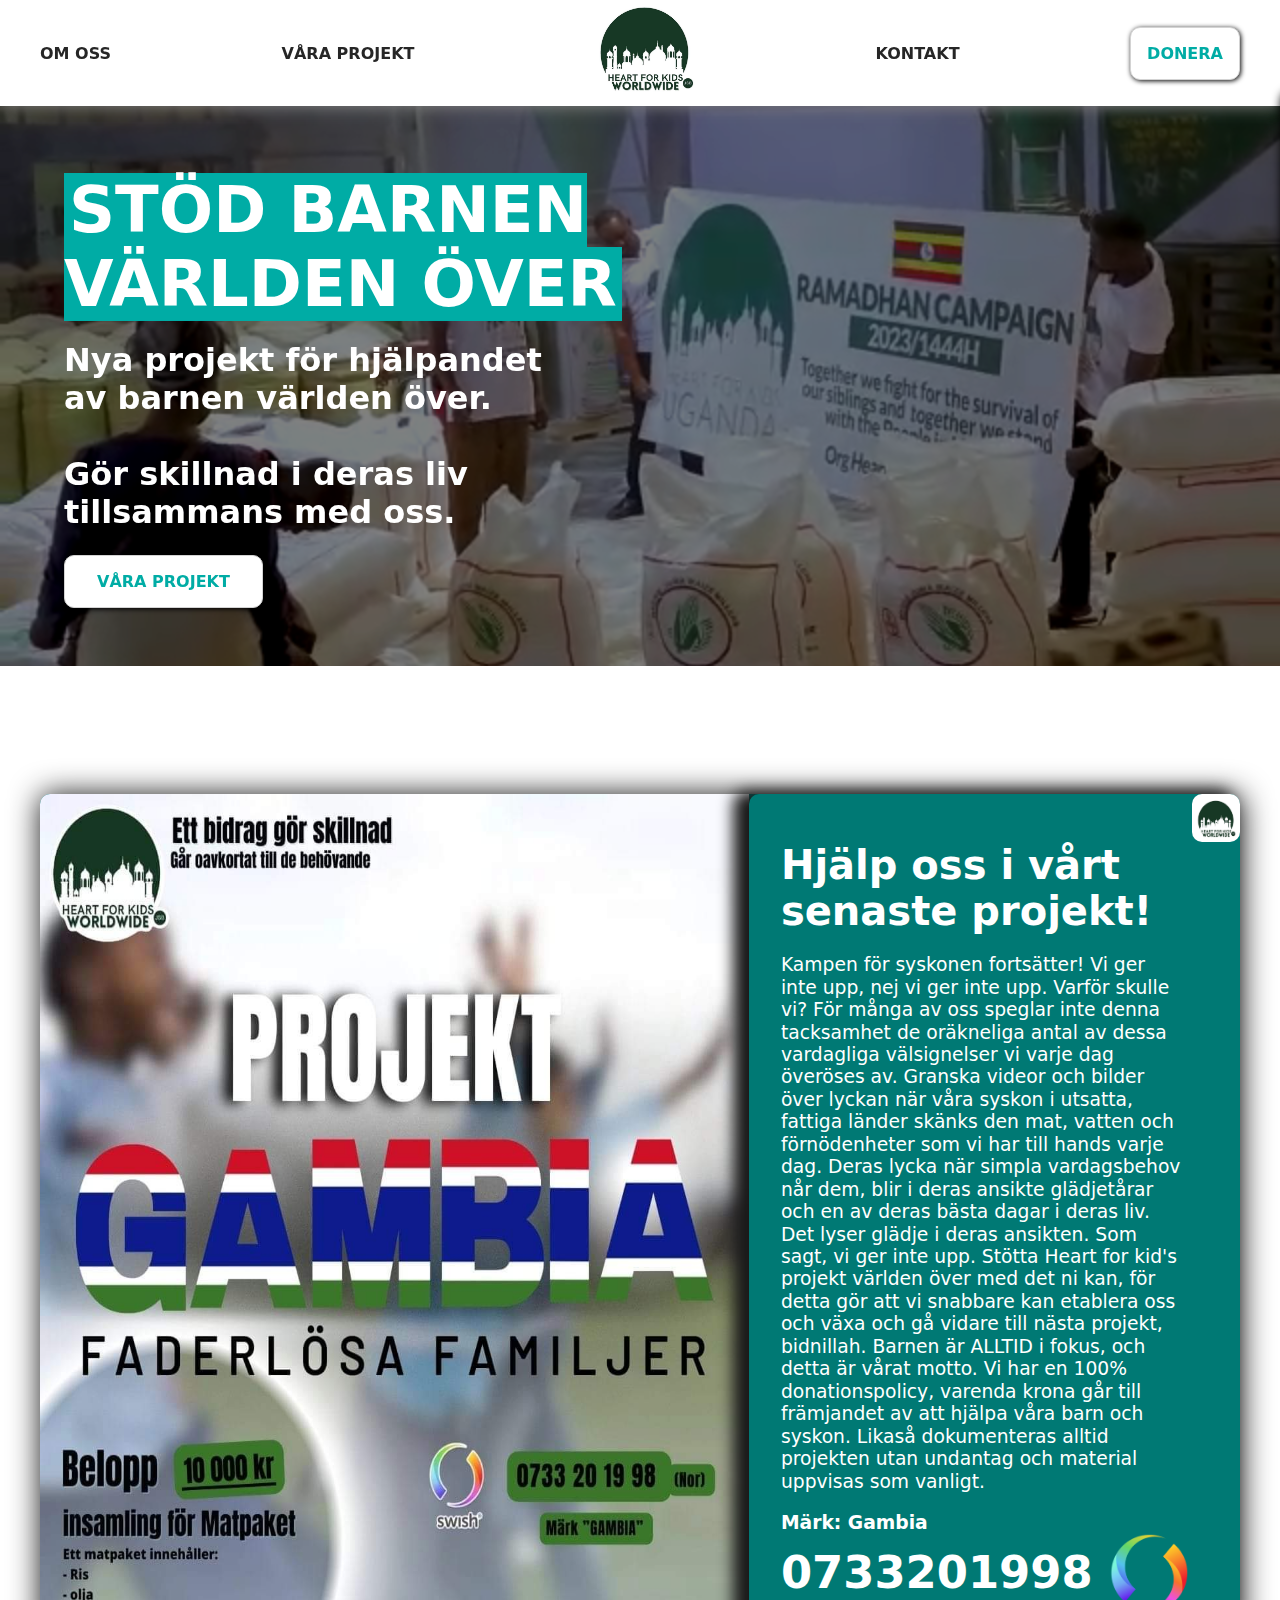
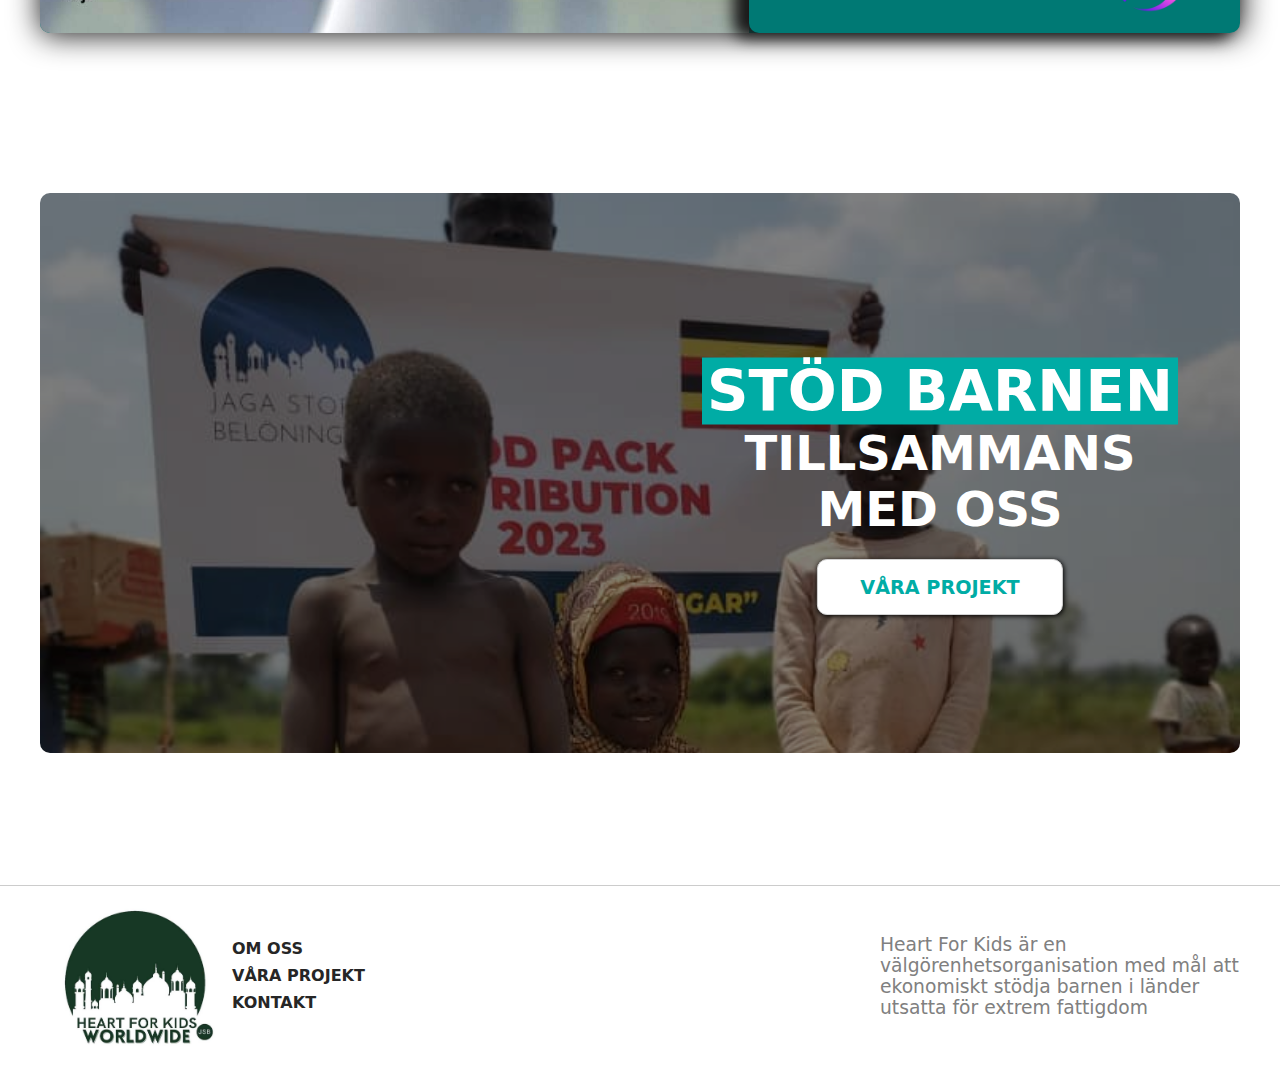
==== index.html @ fdb0d730 "Add files via upload" ====
<!DOCTYPE html>
<html lang="en">
  <head>
    <meta charset="UTF-8" />
    <meta http-equiv="X-UA-Compatible" content="IE=edge" />
    <meta
      name="viewport"
      content="width=device-width, 
    initial-scale=1.0"
    />
    <meta
      property="og:title"
      content="Heart For Kids - Stöd Barnen Världen Över"
    />
    <meta
      name="description"
      content="Heart For Kids är en välgörenhetsorganisation med mål att ekonomiskt stödja barnen i länder utsatta för extrem fattigdom"
    />
    <meta
      property="og:description"
      content="Heart For Kids är en välgörenhetsorganisation med mål att ekonomiskt stödja barnen i länder utsatta för extrem fattigdom"
    />

    <meta
      property="og:image"
      content="https://heartforkids.nu/Bilder/hero--kontakt.jpg"
    />
    <title>Hem - Heart For Kids</title>
    <link rel="stylesheet" href="./style/style--home.css" />
    <link rel="stylesheet" href="./style/objects.css" />
    <link rel="icon" href="./Bilder/LOGO.jpeg" />
  </head>
  <body>
    <!--NAVBAR-->
    <nav class="navbar">
      <div id="mobileMenuBurger" class="mobile__menu__burger">
        <div class="menu__bar"></div>
        <div class="menu__bar"></div>
        <div class="menu__bar"></div>
      </div>
      <ul class="navbar__list container">
        <li><a href="./omoss.html" class="hover--underline">OM OSS</a></li>
        <li>
          <a href="./projekt.html" class="hover--underline">VÅRA PROJEKT</a>
        </li>
        <li>
          <a href="./index.html"
            ><img src="./Bilder/LOGO.jpeg" alt="" class="navbar__list__logo"
          /></a>
        </li>
        <li><a href="./kontakt.html" class="hover--underline">KONTAKT</a></li>
        <li>
          <button class="button button--charity" onclick="openPopUp()">
            DONERA
          </button>
        </li>
      </ul>
      <div class="popup" id="popup">
        <img src="./Bilder/swish small.png" alt="" />
        <h2>Donera till Heart For Kids!</h2>
        <h3>Märk: HFK Donation</h3>
        <h2>0733201998</h2>
        <h4 id="closePopUp" onclick="closePopUp()" id="closePopUp">Stäng</h4>
      </div>
      <div id="mobileMenu" class="mobile__menu">
        <ul>
          <p id="closeMobileMenu">X</p>
          <li><a href="./index.html"> HEM</a></li>
          <li><a href="./omoss.html"> OM OSS</a></li>
          <li><a href="./projekt.html"> VÅRA PROJEKT</a></li>
          <li><a href="./kontakt.html"> KONTAKT</a></li>
          <li><button class="button button--charity">DONERA</button></li>
        </ul>
      </div>
    </nav>
    <!--NAVBAR-->
    <!--HERO-->
    <div class="hero">
      <video
        height="100%"
        class="hero__video"
        loop
        autoplay
        muted
        src="./Videos/HFK-HERO.mp4"
      ></video>
      <div class="hero__holder">
        <h1>
          <span class="highlight">STÖD BARNEN VÄRLDEN ÖVER</span>
        </h1>
        <h2>
          Nya projekt för hjälpandet <br />
          av barnen världen över. <br />
          <br />
          Gör skillnad i deras liv <br />
          tillsammans med oss.
        </h2>
        <button class="button button--charity">
          <a href="./projekt.html">VÅRA PROJEKT</a>
        </button>
      </div>
    </div>
    <!--HERO-->
    <!--MAIN-->
    <div class="main container">
      <div class="project">
        <div class="project__img">
          <img src="./Bilder/project__gambia.jpeg" alt="" />
        </div>
        <div class="project__donation">
          <h2 class="project__title">
            Hjälp oss i vårt <br />
            senaste projekt!
          </h2>
          <img id="project__logo" src="./Bilder/LOGO.jpeg" alt="" />
          <h3 class="project__info">
            Kampen för syskonen fortsätter! Vi ger inte upp, nej vi ger inte
            upp. Varför skulle vi? För många av oss speglar inte denna
            tacksamhet de oräkneliga antal av dessa vardagliga välsignelser vi
            varje dag överöses av. Granska videor och bilder över lyckan när
            våra syskon i utsatta, fattiga länder skänks den mat, vatten och
            förnödenheter som vi har till hands varje dag. Deras lycka när
            simpla vardagsbehov når dem, blir i deras ansikte glädjetårar och en
            av deras bästa dagar i deras liv. Det lyser glädje i deras ansikten.
            Som sagt, vi ger inte upp. Stötta Heart for kid's projekt världen
            över med det ni kan, för detta gör att vi snabbare kan etablera oss
            och växa och gå vidare till nästa projekt, bidnillah. Barnen är
            ALLTID i fokus, och detta är vårat motto. Vi har en 100%
            donationspolicy, varenda krona går till främjandet av att hjälpa
            våra barn och syskon. Likaså dokumenteras alltid projekten utan
            undantag och material uppvisas som vanligt.
          </h3>
          <h3 class="project__mark">Märk: Gambia</h3>
          <h2 class="project__swish">0733201998</h2>
          <img
            src="./Bilder/swish small.png"
            alt=""
            class="img--contained swish__img"
          />
          <!-- <div class="project__duration">
            <p>Avslutas den 25e Maj 23:59</p>
          </div> -->
        </div>
      </div>
      <div class="more">
        <!-- <img class="img--contained more__img" src="./Bilder/more.jpg" alt="" /> -->
        <img class="img--contained more__img" src="./Bilder/boy.jpg" alt="" />
        <h1 class="more__title">
          <span class="highlight">STÖD BARNEN</span> TILLSAMMANS <br />
          MED OSS
        </h1>
        <button
          href="./projekt.html"
          class="button more__button button--charity"
        >
          <a href="./projekt.html">VÅRA PROJEKT</a>
        </button>
      </div>
    </div>
    <!--MAIN-->

    <!--FOOTER-->
    <div class="footer">
      <nav class="container">
        <a href="./index.html"><img src="./Bilder/LOGO.jpeg" alt="" /></a>

        <ul class="list--style--remove">
          <li><a href="./omoss.html" class="hover--underline">OM OSS</a></li>
          <li>
            <a href="./projekt.html" class="hover--underline">VÅRA PROJEKT</a>
          </li>

          <li><a href="./kontakt.html" class="hover--underline">KONTAKT</a></li>
        </ul>
        <h3 footer__organisationInfo>
          Heart For Kids är en välgörenhetsorganisation med mål att ekonomiskt
          stödja barnen i länder utsatta för extrem fattigdom
        </h3>
      </nav>
    </div>

    <!--FOOTER-->
    <script src="./script.js"></script>
  </body>
</html>
---- style/style--home.css ----
/**!!
CURRENT STYLESHEET IS WRITTEN IN BEM-NAMING CONVENTION*/
* {
  margin: 0;
  padding: 0;
  font-family: system-ui, -apple-system, BlinkMacSystemFont, 'Segoe UI', Roboto, Oxygen, Ubuntu, Cantarell, 'Open Sans', 'Helvetica Neue', sans-serif;
}
html,
body {
  overflow-x: hidden;
}
.hover--underline {
  position: relative;
}
.hover--underline::after {
  content: '';
  position: absolute;
  height: 3px;
  bottom: -5px;
  left: 0;
  background-color: #163724;
  transform-origin: bottom right;
  transition: transform 0.25s ease-out;
  width: 100%;
  transform: scaleX(0);
}
.hover--underline:hover::after {
  transform: scaleX(1);
  transform-origin: bottom left;
}
.popup--animation {
  transform: scale(1);
}
.container {
  max-width: 1200px;
  margin-left: auto;
  margin-right: auto;
}
.button {
  padding: 1em 1em;
  font-weight: 600;
  font-size: 1em;
  border-radius: 10px;
  border: none;
}
.img--contained {
  width: 100%;
  height: 100%;
}
.highlight {
  background-color: #00ACA5;
  padding-left: 5px;
  padding-right: 5px;
}
.list--style--remove {
  list-style: none;
}
.list--style--remove a {
  text-decoration: none;
}
.button--charity {
  background-color: white;
  color: #00ACA5;
  border: 1px solid lightgray;
  transition: color 0.3s;
  box-shadow: 1px 1px 5px black;
}
.button--charity:hover {
  color: #fc7317;
  cursor: pointer;
}
.navbar {
  background-color: white;
  width: 100%;
  position: sticky;
  top: 0;
  z-index: 100;
  box-shadow: 0 1px 15px #808080;
}
.navbar .mobile__menu {
  display: none;
}
.navbar .mobile__menu--open {
  display: none;
}
.navbar .navbar__list {
  display: flex;
  justify-content: space-between;
  list-style: none;
  align-items: center;
}
.navbar .navbar__list a {
  text-decoration: none;
  color: #262626;
  font-weight: 600;
  border-radius: 10px;
}
.navbar .navbar__list .navbar__list__logo {
  max-width: 120px;
  margin-top: -0.5em;
}
.popup {
  padding: 1.5em;
  position: absolute;
  right: 0;
  margin-top: -1em;
  background-color: #fc7317;
  text-align: center;
  width: 300px;
  transform: translate(100%, 0);
  transition: transform 1s, background-color 1s, display 0.5s;
  border-radius: 10px 0 0 10px;
  box-shadow: 1px 1px 10px black;
}
.popup img {
  width: 5em;
}
.popup h2,
.popup h3,
.popup h4 {
  color: white;
  margin-top: 5px;
}
.popup #closePopUp {
  position: absolute;
  top: 2px;
  left: 5px;
  cursor: pointer;
}
.popup #closePopUp:hover {
  color: #b3b3b3;
}
.popup--open {
  transform: translate(0, 0);
}
.footer {
  border-top: 1px solid #cccccc;
}
.footer img {
  width: 12em;
}
.footer nav {
  display: flex;
  align-items: center;
}
.footer li {
  margin: 0.5em 0;
}
.footer a {
  color: #262626;
  font-weight: 600;
}
.footer h3 {
  width: 30%;
  color: #808080;
  font-weight: lighter;
  margin-left: auto;
}
@media (max-width: 1020px) {
  .navbar {
    background-color: white;
    width: 100%;
    position: sticky;
    top: 0;
    z-index: 100;
    box-shadow: 0 1px 15px #808080;
  }
  .navbar .navbar__list {
    display: flex;
    justify-content: space-evenly !important;
    list-style: none;
    align-items: center;
  }
  .navbar .navbar__list a {
    text-decoration: none;
    color: #262626;
    font-weight: 600;
    border-radius: 10px;
  }
  .navbar .navbar__list .navbar__list__logo {
    max-width: 120px;
    margin-top: -0.5em;
  }
}
@media (max-width: 700px) {
  .navbar {
    background-color: white;
    width: 100%;
    position: sticky;
    top: 0;
    z-index: 100;
    box-shadow: 0 1px 15px #808080;
  }
  .navbar .mobile__menu__burger {
    display: block;
    position: absolute;
    right: 0;
    height: 50px;
    padding: 1em;
  }
  .navbar .mobile__menu {
    position: absolute;
    display: block;
    text-align: left;
    width: 40%;
    right: 0;
    transform: translateX(100%);
    transition: transform 0.6s;
  }
  .navbar .mobile__menu ul {
    background-color: rgba(0, 0, 0, 0.9);
    list-style: none;
  }
  .navbar .mobile__menu ul li {
    padding: 1em;
  }
  .navbar .mobile__menu ul li a {
    text-decoration: none;
    color: white;
    font-size: 1.5em;
    font-weight: 600;
    transition: color 0.3s;
  }
  .navbar .mobile__menu ul li a:hover {
    color: #fc7317;
  }
  .navbar #closeMobileMenu {
    display: inline-block;
    cursor: pointer;
    color: white;
    font-weight: 600;
    font-size: 1em;
    padding: 0.3em;
    position: absolute;
    right: 0;
    transition: color 0.3s;
    border-radius: 99%;
    border: 0.1px solid white;
  }
  .navbar #closeMobileMenu:hover {
    color: #fc7317;
  }
  .navbar .mobile__menu--open {
    transform: translateX(0%);
  }
  .navbar .menu__bar {
    margin-bottom: 5px;
    height: 3px;
    width: 30px;
    background-color: white;
  }
  .navbar .navbar__list {
    display: none !important;
    justify-content: space-between;
    list-style: none;
    align-items: center;
  }
  .navbar .navbar__list a {
    text-decoration: none;
    color: #262626;
    font-weight: 600;
    border-radius: 10px;
  }
  .navbar .navbar__list .navbar__list__logo {
    max-width: 120px;
    margin-top: -0.5em;
  }
}
h1,
h2,
h3,
h4,
h5,
p {
  color: #262626;
}
.hero {
  height: 35em;
  position: relative;
}
.hero .hero__video {
  width: 100%;
  object-fit: cover;
  filter: brightness(50%);
}
.hero .hero__holder {
  max-width: 45em;
  color: white;
  position: absolute;
  top: 12%;
  left: 5%;
}
.hero .hero__holder h1 {
  color: white;
  font-size: 4em;
  font-weight: 800;
  margin-bottom: 20px;
}
.hero .hero__holder h2 {
  color: white;
  font-size: 2em;
}
.hero .hero__holder .button {
  margin-top: 1.5em;
  color: #00ACA5;
  border: 1px solid lightgray;
  transition: color 0.3s;
  background-color: white;
}
.hero .hero__holder .button a {
  transition: color 0.3s;
  text-decoration: none;
  color: #00ACA5;
  padding: 1em;
}
.hero .hero__holder .button a:hover {
  cursor: pointer;
  color: #fc7317;
}
.main .project {
  background-color: #007974;
  margin-top: 8em;
  margin-bottom: 10em;
  display: flex;
  box-shadow: 1px 1px 30px 1px #1a1a1a;
  border-radius: 10px;
  max-height: 100%;
}
.main .project .project__img {
  width: 80%;
}
.main .project .project__img img {
  width: 100%;
  height: 100%;
  border-radius: 10px 0 0 10px;
  object-fit: fill;
}
.main .project .project__donation {
  width: 50%;
  padding: 1em 1em 1em 2em;
  border-radius: 10px;
  box-shadow: -12px 1px 15px 4px #1a1a1a;
  position: relative;
}
.main .project .project__donation .project__title {
  color: white;
  width: 100%;
  margin: 0.8em 0 0.5em 0;
  font-size: 2.5em;
}
.main .project .project__donation #project__logo {
  position: absolute;
  top: 0;
  right: 0;
  border-radius: 10px;
  width: 3em;
  height: 3em;
}
.main .project .project__donation .project__info {
  color: white;
  margin-right: 2em;
  margin-bottom: 1em;
  font-weight: 400;
  line-height: 1.2;
}
.main .project .project__donation .project__mark {
  color: white;
}
.main .project .project__donation .project__swish {
  font-size: 2.8em;
  float: left;
  margin-top: 0.3em;
  color: white;
}
.main .project .project__donation img {
  width: 5em;
  height: 5em;
  margin-left: 1em;
}
.main .project .project__donation .project__duration {
  background-color: #00ACA5;
  position: absolute;
  bottom: 0;
  right: 0;
  border-radius: 2px 0 10px 0;
  padding: 0.3em 0.5em 0.5em 0.5em;
}
.main .project .project__donation .project__duration p {
  color: white;
}
.main .more {
  border-radius: 15px;
  position: relative;
  margin-bottom: 8em;
}
.main .more span {
  background-color: #00ACA5;
  font-weight: 800;
  font-size: 1.2em;
}
.main .more .more__img {
  filter: brightness(50%);
  width: 100%;
  height: 35em;
  object-fit: cover;
  object-position: 0 -9em;
  border-radius: 10px;
}
.main .more .more__title,
.main .more .more__button {
  text-align: center;
  position: absolute;
}
.main .more .more__button {
  top: 65%;
  right: 25%;
  padding: 0.8em 1.2em;
  transform: translateX(50%);
  font-size: 1.2em;
  color: #00ACA5;
  border: 1px solid lightgray;
  transition: color 0.3s;
  background-color: white;
}
.main .more .more__button a {
  transition: color 0.3s;
  text-decoration: none;
  color: #00ACA5;
  padding: 1em;
}
.main .more .more__button a:hover {
  cursor: pointer;
  color: #fc7317;
}
.main .more .more__title {
  top: 45%;
  width: 50%;
  transform: translateY(-50%);
  right: 0;
  font-size: 3em;
  font-weight: 800;
  color: white;
}
@media (max-width: 1020px) {
  .hero {
    display: grid;
  }
  .hero .hero__holder {
    text-align: center;
    width: 100%;
    left: 50%;
    transform: translateX(-50%);
  }
  .main .project {
    margin-left: auto;
    margin-right: auto;
    width: 85%;
    display: grid;
    max-height: 100%;
  }
  .main .project .project__img {
    width: 100%;
    order: 1;
  }
  .main .project .project__donation {
    order: 2;
    width: 100%;
    padding: 0;
    box-shadow: 0px -12px 15px 4px #1a1a1a;
    text-align: center;
  }
  .main .project .project__donation .project__info {
    width: 90%;
    margin-left: auto;
    margin-right: auto;
  }
  .main .project .project__donation .project__swish {
    float: none;
  }
  .main .project .project__donation .swish__img {
    width: 3em;
    height: 3em;
    padding: 1em;
  }
  .main .project .project__donation .project__duration {
    bottom: auto ;
    top: 0.1em;
    right: 50%;
    transform: translateX(50%);
    border-radius: 0 ;
    padding: 0.2em;
  }
  .main .more .more__button {
    top: 60%;
    right: 50%;
    transform: translateX(50%);
  }
  .main .more .more__title {
    top: 20%;
    width: 50%;
    transform: translateX(50%);
    right: 50%;
  }
}
@media (max-width: 700px) {
  .hero__holder {
    max-width: 45em;
    color: white;
    position: absolute;
    top: 12%;
    left: 5%;
  }
  .hero__holder h1 {
    color: white;
    font-size: 3em !important;
    font-weight: 800;
    margin-bottom: 20px;
  }
  .hero__holder h2 {
    color: white;
    font-size: 1.5em !important;
  }
  .hero__holder .button {
    margin-top: 1.5em;
    color: #00ACA5;
    border: 1px solid lightgray;
    transition: color 0.3s;
    background-color: white;
  }
  .hero__holder .button a {
    transition: color 0.3s;
    text-decoration: none;
    color: #00ACA5;
    padding: 1em;
  }
  .hero__holder .button a:hover {
    cursor: pointer;
    color: #fc7317;
  }
  .main .project .project__donation .project__title {
    font-size: 1.5em !important;
    margin-top: 2em !important;
    text-align: left !important;
    margin-left: auto !important;
    margin-right: auto !important;
    width: 80% !important;
  }
  .main .project .project__donation .project__info {
    font-size: 1em !important;
    text-align: left !important;
    width: 80% !important;
    margin-left: auto !important;
    margin-right: auto !important;
  }
  .main .project .project__donation .project__swish {
    padding-bottom: 0.5em;
    font-size: 2.2em;
    text-align: left;
    width: 80%;
    margin-left: auto;
    margin-right: auto;
  }
  .main .project .project__donation .project__mark {
    text-align: left;
    width: 80%;
    margin-left: auto;
    margin-right: auto;
  }
  .main .project .project__donation .swish__img {
    display: none;
  }
  .main .project .project__donation .project__duration {
    padding: 0em;
  }
  .main .more {
    margin: 0;
  }
  .main .more__title {
    font-size: 2em !important;
    text-align: center !important;
    width: 100% !important;
  }
  .main .more__button {
    top: 45% !important;
    text-align: center !important;
    width: 60%;
  }
}
---- style/objects.css ----
* {
  margin: 0;
  padding: 0;
  font-family: system-ui, -apple-system, BlinkMacSystemFont, 'Segoe UI', Roboto, Oxygen, Ubuntu, Cantarell, 'Open Sans', 'Helvetica Neue', sans-serif;
}
html,
body {
  overflow-x: hidden;
}
.hover--underline {
  position: relative;
}
.hover--underline::after {
  content: '';
  position: absolute;
  height: 3px;
  bottom: -5px;
  left: 0;
  background-color: #163724;
  transform-origin: bottom right;
  transition: transform 0.25s ease-out;
  width: 100%;
  transform: scaleX(0);
}
.hover--underline:hover::after {
  transform: scaleX(1);
  transform-origin: bottom left;
}
.popup--animation {
  transform: scale(1);
}
.container {
  max-width: 1200px;
  margin-left: auto;
  margin-right: auto;
}
.button {
  padding: 1em 1em;
  font-weight: 600;
  font-size: 1em;
  border-radius: 10px;
  border: none;
}
.img--contained {
  width: 100%;
  height: 100%;
}
.highlight {
  background-color: #00ACA5;
  padding-left: 5px;
  padding-right: 5px;
}
.list--style--remove {
  list-style: none;
}
.list--style--remove a {
  text-decoration: none;
}
.button--charity {
  background-color: white;
  color: #00ACA5;
  border: 1px solid lightgray;
  transition: color 0.3s;
  box-shadow: 1px 1px 5px black;
}
.button--charity:hover {
  color: #fc7317;
  cursor: pointer;
}
.navbar {
  background-color: white;
  width: 100%;
  position: sticky;
  top: 0;
  z-index: 100;
  box-shadow: 0 1px 15px #808080;
}
.navbar .mobile__menu {
  display: none;
}
.navbar .mobile__menu--open {
  display: none;
}
.navbar .navbar__list {
  display: flex;
  justify-content: space-between;
  list-style: none;
  align-items: center;
}
.navbar .navbar__list a {
  text-decoration: none;
  color: #262626;
  font-weight: 600;
  border-radius: 10px;
}
.navbar .navbar__list .navbar__list__logo {
  max-width: 120px;
  margin-top: -0.5em;
}
.popup {
  padding: 1.5em;
  position: absolute;
  right: 0;
  margin-top: -1em;
  background-color: #fc7317;
  text-align: center;
  width: 300px;
  transform: translate(100%, 0);
  transition: transform 1s, background-color 1s, display 0.5s;
  border-radius: 10px 0 0 10px;
  box-shadow: 1px 1px 10px black;
}
.popup img {
  width: 5em;
}
.popup h2,
.popup h3,
.popup h4 {
  color: white;
  margin-top: 5px;
}
.popup #closePopUp {
  position: absolute;
  top: 2px;
  left: 5px;
  cursor: pointer;
}
.popup #closePopUp:hover {
  color: #b3b3b3;
}
.popup--open {
  transform: translate(0, 0);
}
.footer {
  border-top: 1px solid #cccccc;
}
.footer img {
  width: 12em;
}
.footer nav {
  display: flex;
  align-items: center;
}
.footer li {
  margin: 0.5em 0;
}
.footer a {
  color: #262626;
  font-weight: 600;
}
.footer h3 {
  width: 30%;
  color: #808080;
  font-weight: lighter;
  margin-left: auto;
}
@media (max-width: 1020px) {
  .navbar {
    background-color: white;
    width: 100%;
    position: sticky;
    top: 0;
    z-index: 100;
    box-shadow: 0 1px 15px #808080;
  }
  .navbar .navbar__list {
    display: flex;
    justify-content: space-evenly !important;
    list-style: none;
    align-items: center;
  }
  .navbar .navbar__list a {
    text-decoration: none;
    color: #262626;
    font-weight: 600;
    border-radius: 10px;
  }
  .navbar .navbar__list .navbar__list__logo {
    max-width: 120px;
    margin-top: -0.5em;
  }
}
@media (max-width: 700px) {
  .navbar {
    background-color: white;
    width: 100%;
    position: sticky;
    top: 0;
    z-index: 100;
    box-shadow: 0 1px 15px #808080;
  }
  .navbar .mobile__menu__burger {
    display: block;
    position: absolute;
    right: 0;
    height: 50px;
    padding: 1em;
  }
  .navbar .mobile__menu {
    position: absolute;
    display: block;
    text-align: left;
    width: 40%;
    right: 0;
    transform: translateX(100%);
    transition: transform 0.6s;
  }
  .navbar .mobile__menu ul {
    background-color: rgba(0, 0, 0, 0.9);
    list-style: none;
  }
  .navbar .mobile__menu ul li {
    padding: 1em;
  }
  .navbar .mobile__menu ul li a {
    text-decoration: none;
    color: white;
    font-size: 1.5em;
    font-weight: 600;
    transition: color 0.3s;
  }
  .navbar .mobile__menu ul li a:hover {
    color: #fc7317;
  }
  .navbar #closeMobileMenu {
    display: inline-block;
    cursor: pointer;
    color: white;
    font-weight: 600;
    font-size: 1em;
    padding: 0.3em;
    position: absolute;
    right: 0;
    transition: color 0.3s;
    border-radius: 99%;
    border: 0.1px solid white;
  }
  .navbar #closeMobileMenu:hover {
    color: #fc7317;
  }
  .navbar .mobile__menu--open {
    transform: translateX(0%);
  }
  .navbar .menu__bar {
    margin-bottom: 5px;
    height: 3px;
    width: 30px;
    background-color: white;
  }
  .navbar .navbar__list {
    display: none !important;
    justify-content: space-between;
    list-style: none;
    align-items: center;
  }
  .navbar .navbar__list a {
    text-decoration: none;
    color: #262626;
    font-weight: 600;
    border-radius: 10px;
  }
  .navbar .navbar__list .navbar__list__logo {
    max-width: 120px;
    margin-top: -0.5em;
  }
  .footer {
    display: block !important;
  }
  .footer img {
    width: 8em !important;
    margin-left: auto !important;
    margin-right: auto !important;
  }
  .footer nav {
    width: 100% !important;
    display: block !important;
    text-align: center !important;
  }
  .footer li {
    margin: 1em !important;
  }
  .footer a {
    font-size: 1.3em !important;
  }
  .footer h3 {
    width: 70% !important;
    line-height: 1.5 !important;
    font-size: 1.2em !important;
    margin-left: auto;
    margin-right: auto;
    padding-bottom: 2em;
  }
}
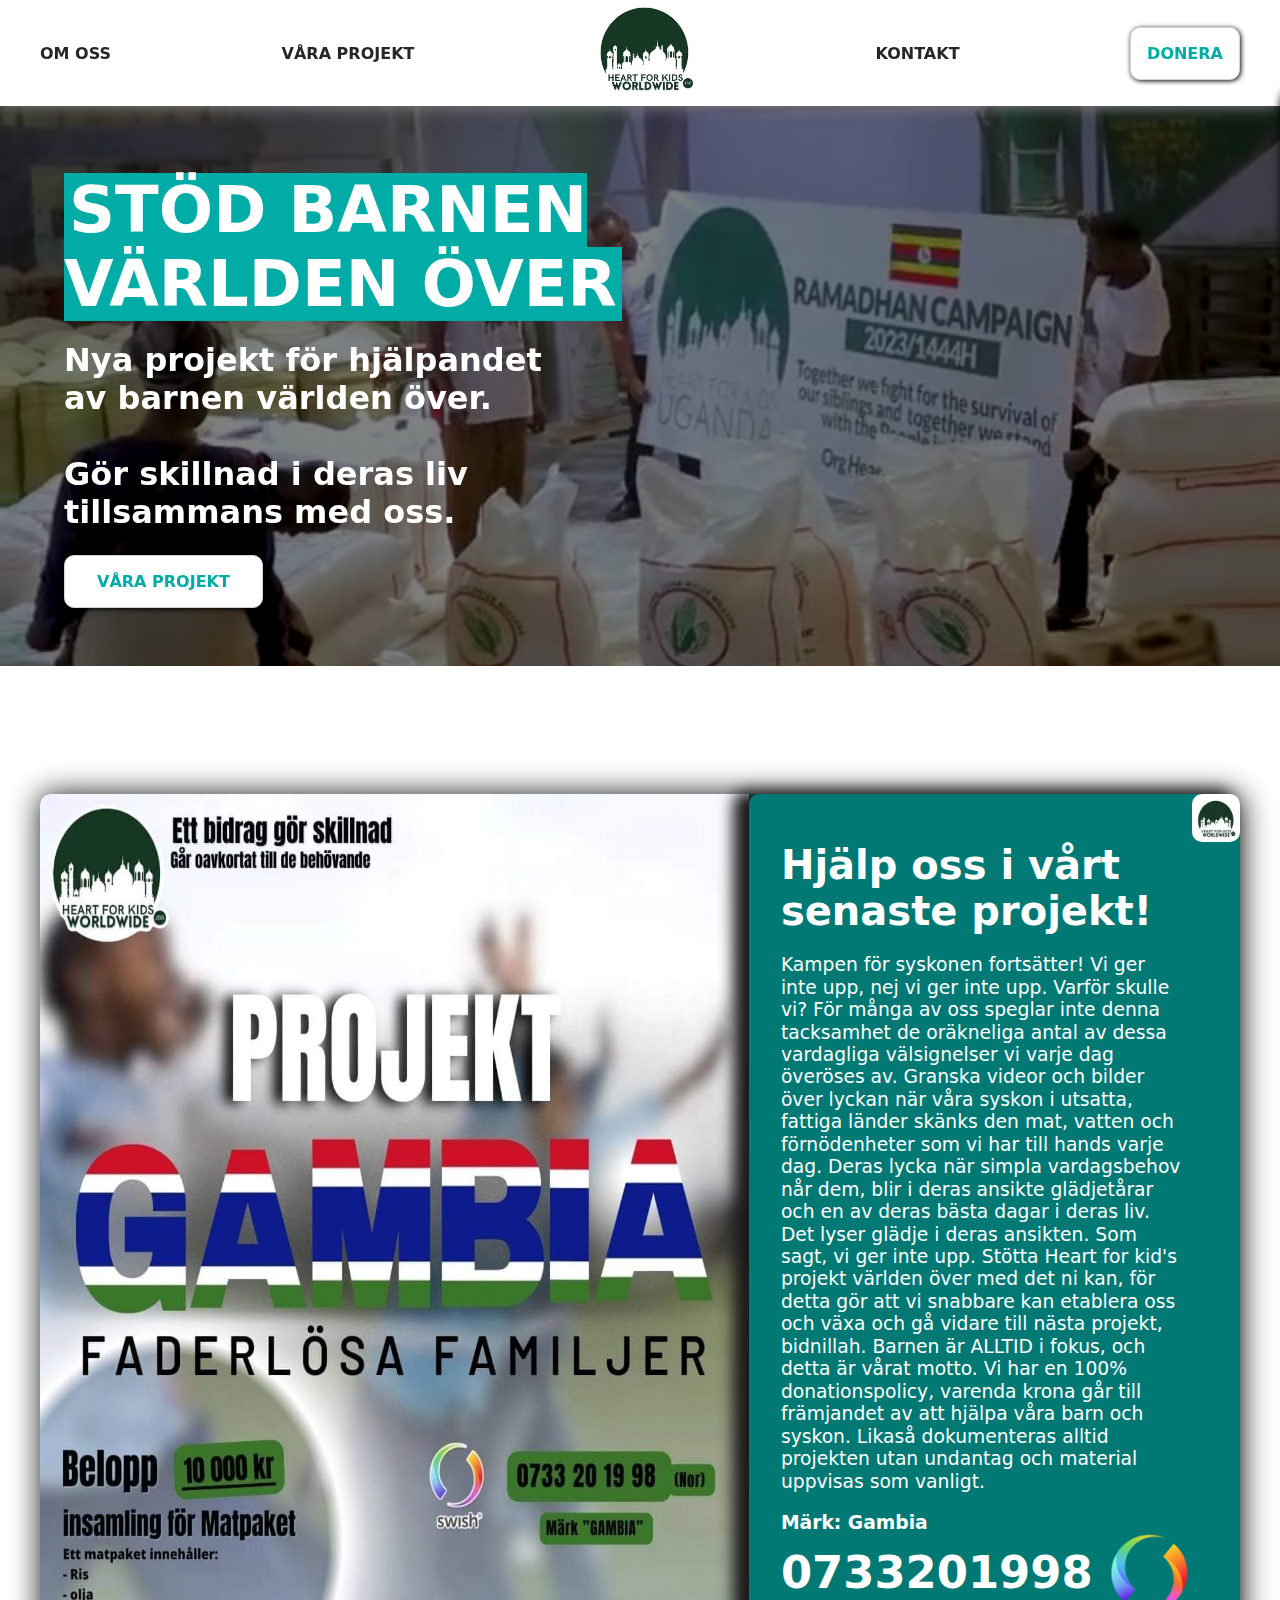
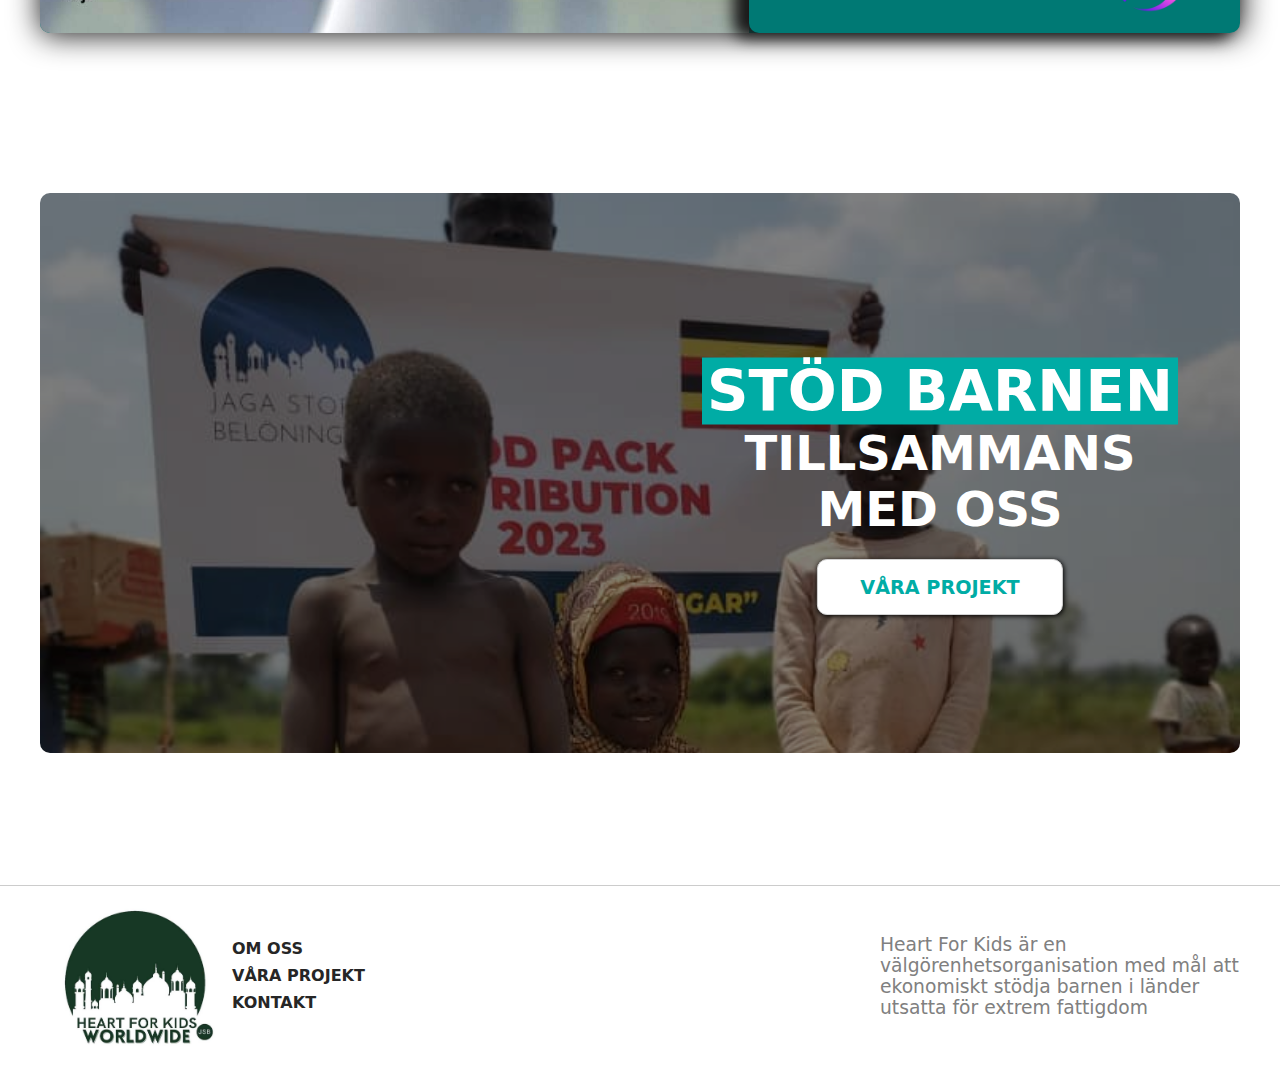
==== commit 31ad441e: "Add files via upload" ====
--- a/index.html
+++ b/index.html
@@ -69,7 +69,11 @@
           <li><a href="./omoss.html"> OM OSS</a></li>
           <li><a href="./projekt.html"> VÅRA PROJEKT</a></li>
           <li><a href="./kontakt.html"> KONTAKT</a></li>
-          <li><button class="button button--charity">DONERA</button></li>
+          <li>
+            <button class="button button--charity">
+              <a href="./donera.html">DONERA</a>
+            </button>
+          </li>
         </ul>
       </div>
     </nav>
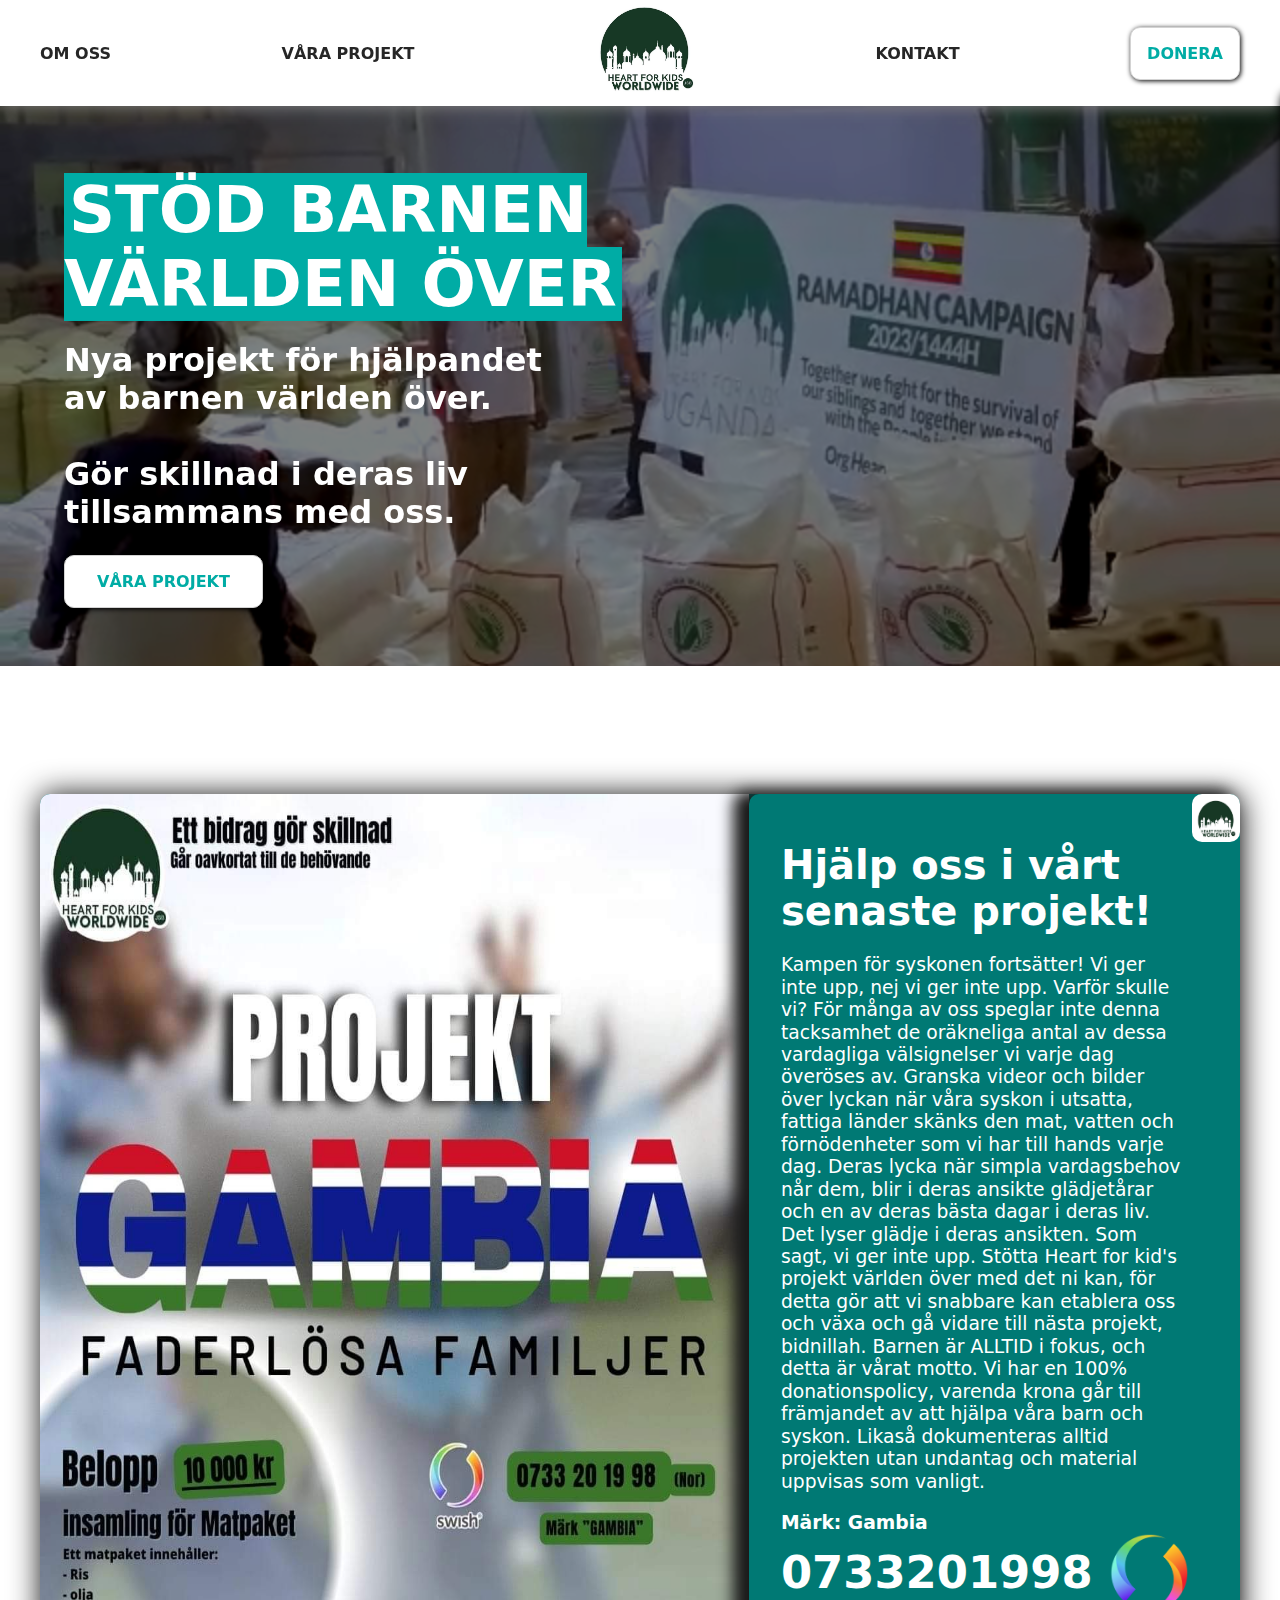
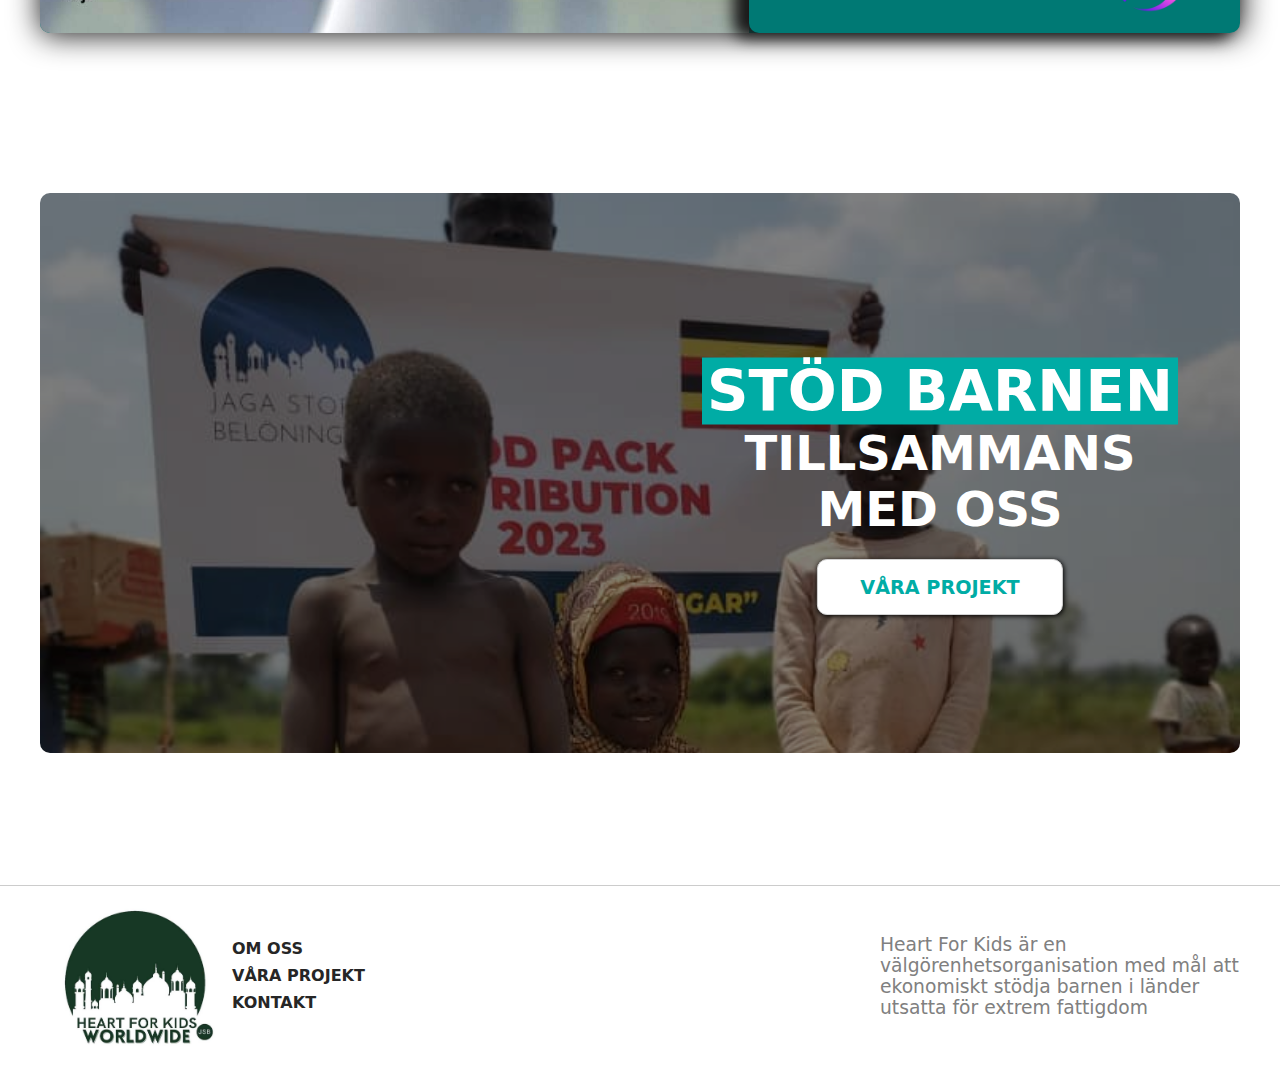
==== commit 190811dd: "Add files via upload" ====
--- a/index.html
+++ b/index.html
@@ -39,16 +39,16 @@
         <div class="menu__bar"></div>
       </div>
       <ul class="navbar__list container">
-        <li><a href="./omoss.html" class="hover--underline">OM OSS</a></li>
+        <li><a href="./om-oss" class="hover--underline">OM OSS</a></li>
         <li>
-          <a href="./projekt.html" class="hover--underline">VÅRA PROJEKT</a>
+          <a href="./projekt" class="hover--underline">VÅRA PROJEKT</a>
         </li>
         <li>
-          <a href="./index.html"
+          <a href="#"
             ><img src="./Bilder/LOGO.jpeg" alt="" class="navbar__list__logo"
           /></a>
         </li>
-        <li><a href="./kontakt.html" class="hover--underline">KONTAKT</a></li>
+        <li><a href="./kontakt" class="hover--underline">KONTAKT</a></li>
         <li>
           <button class="button button--charity" onclick="openPopUp()">
             DONERA
@@ -65,13 +65,13 @@
       <div id="mobileMenu" class="mobile__menu">
         <ul>
           <p id="closeMobileMenu">X</p>
-          <li><a href="./index.html"> HEM</a></li>
-          <li><a href="./omoss.html"> OM OSS</a></li>
-          <li><a href="./projekt.html"> VÅRA PROJEKT</a></li>
-          <li><a href="./kontakt.html"> KONTAKT</a></li>
+          <li><a href="./hem"> HEM</a></li>
+          <li><a href="./om-oss"> OM OSS</a></li>
+          <li><a href="./projekt"> VÅRA PROJEKT</a></li>
+          <li><a href="./kontakt"> KONTAKT</a></li>
           <li>
             <button class="button button--charity">
-              <a href="./donera.html">DONERA</a>
+              <a href="./donera">DONERA</a>
             </button>
           </li>
         </ul>
@@ -100,7 +100,7 @@
           tillsammans med oss.
         </h2>
         <button class="button button--charity">
-          <a href="./projekt.html">VÅRA PROJEKT</a>
+          <a href="./projekt">VÅRA PROJEKT</a>
         </button>
       </div>
     </div>
@@ -148,16 +148,13 @@
       </div>
       <div class="more">
         <!-- <img class="img--contained more__img" src="./Bilder/more.jpg" alt="" /> -->
-        <img class="img--contained more__img" src="./Bilder/boy.jpg" alt="" />
+        <img class="img--contained more__img" src="../Bilder/boy.jpg" alt="" />
         <h1 class="more__title">
           <span class="highlight">STÖD BARNEN</span> TILLSAMMANS <br />
           MED OSS
         </h1>
-        <button
-          href="./projekt.html"
-          class="button more__button button--charity"
-        >
-          <a href="./projekt.html">VÅRA PROJEKT</a>
+        <button href="./projekt" class="button more__button button--charity">
+          <a href="./projekt">VÅRA PROJEKT</a>
         </button>
       </div>
     </div>
@@ -166,15 +163,15 @@
     <!--FOOTER-->
     <div class="footer">
       <nav class="container">
-        <a href="./index.html"><img src="./Bilder/LOGO.jpeg" alt="" /></a>
+        <a href="./hem"><img src="./Bilder/LOGO.jpeg" alt="" /></a>
 
         <ul class="list--style--remove">
-          <li><a href="./omoss.html" class="hover--underline">OM OSS</a></li>
+          <li><a href="./om-oss" class="hover--underline">OM OSS</a></li>
           <li>
-            <a href="./projekt.html" class="hover--underline">VÅRA PROJEKT</a>
+            <a href="./projekt" class="hover--underline">VÅRA PROJEKT</a>
           </li>
 
-          <li><a href="./kontakt.html" class="hover--underline">KONTAKT</a></li>
+          <li><a href="./kontakt" class="hover--underline">KONTAKT</a></li>
         </ul>
         <h3 footer__organisationInfo>
           Heart For Kids är en välgörenhetsorganisation med mål att ekonomiskt
@@ -182,7 +179,6 @@
         </h3>
       </nav>
     </div>
-
     <!--FOOTER-->
     <script src="./script.js"></script>
   </body>
--- a/style/style--home.css
+++ b/style/style--home.css
@@ -216,12 +216,18 @@
   }
   .navbar .mobile__menu ul li a {
     text-decoration: none;
-    color: white;
+    color: #fc7317;
     font-size: 1.5em;
     font-weight: 600;
     transition: color 0.3s;
   }
+  .navbar .mobile__menu ul li .button a {
+    color: #00ACA5;
+  }
   .navbar .mobile__menu ul li a:hover {
+    color: white;
+  }
+  .navbar .mobile__menu ul li .button a:hover {
     color: #fc7317;
   }
   .navbar #closeMobileMenu {
@@ -265,6 +271,33 @@
     max-width: 120px;
     margin-top: -0.5em;
   }
+  .footer {
+    display: block !important;
+  }
+  .footer img {
+    width: 8em !important;
+    margin-left: auto !important;
+    margin-right: auto !important;
+  }
+  .footer nav {
+    width: 100% !important;
+    display: block !important;
+    text-align: center !important;
+  }
+  .footer li {
+    margin: 1em !important;
+  }
+  .footer a {
+    font-size: 1.3em !important;
+  }
+  .footer h3 {
+    width: 70% !important;
+    line-height: 1.5 !important;
+    font-size: 1.2em !important;
+    margin-left: auto;
+    margin-right: auto;
+    padding-bottom: 2em;
+  }
 }
 h1,
 h2,
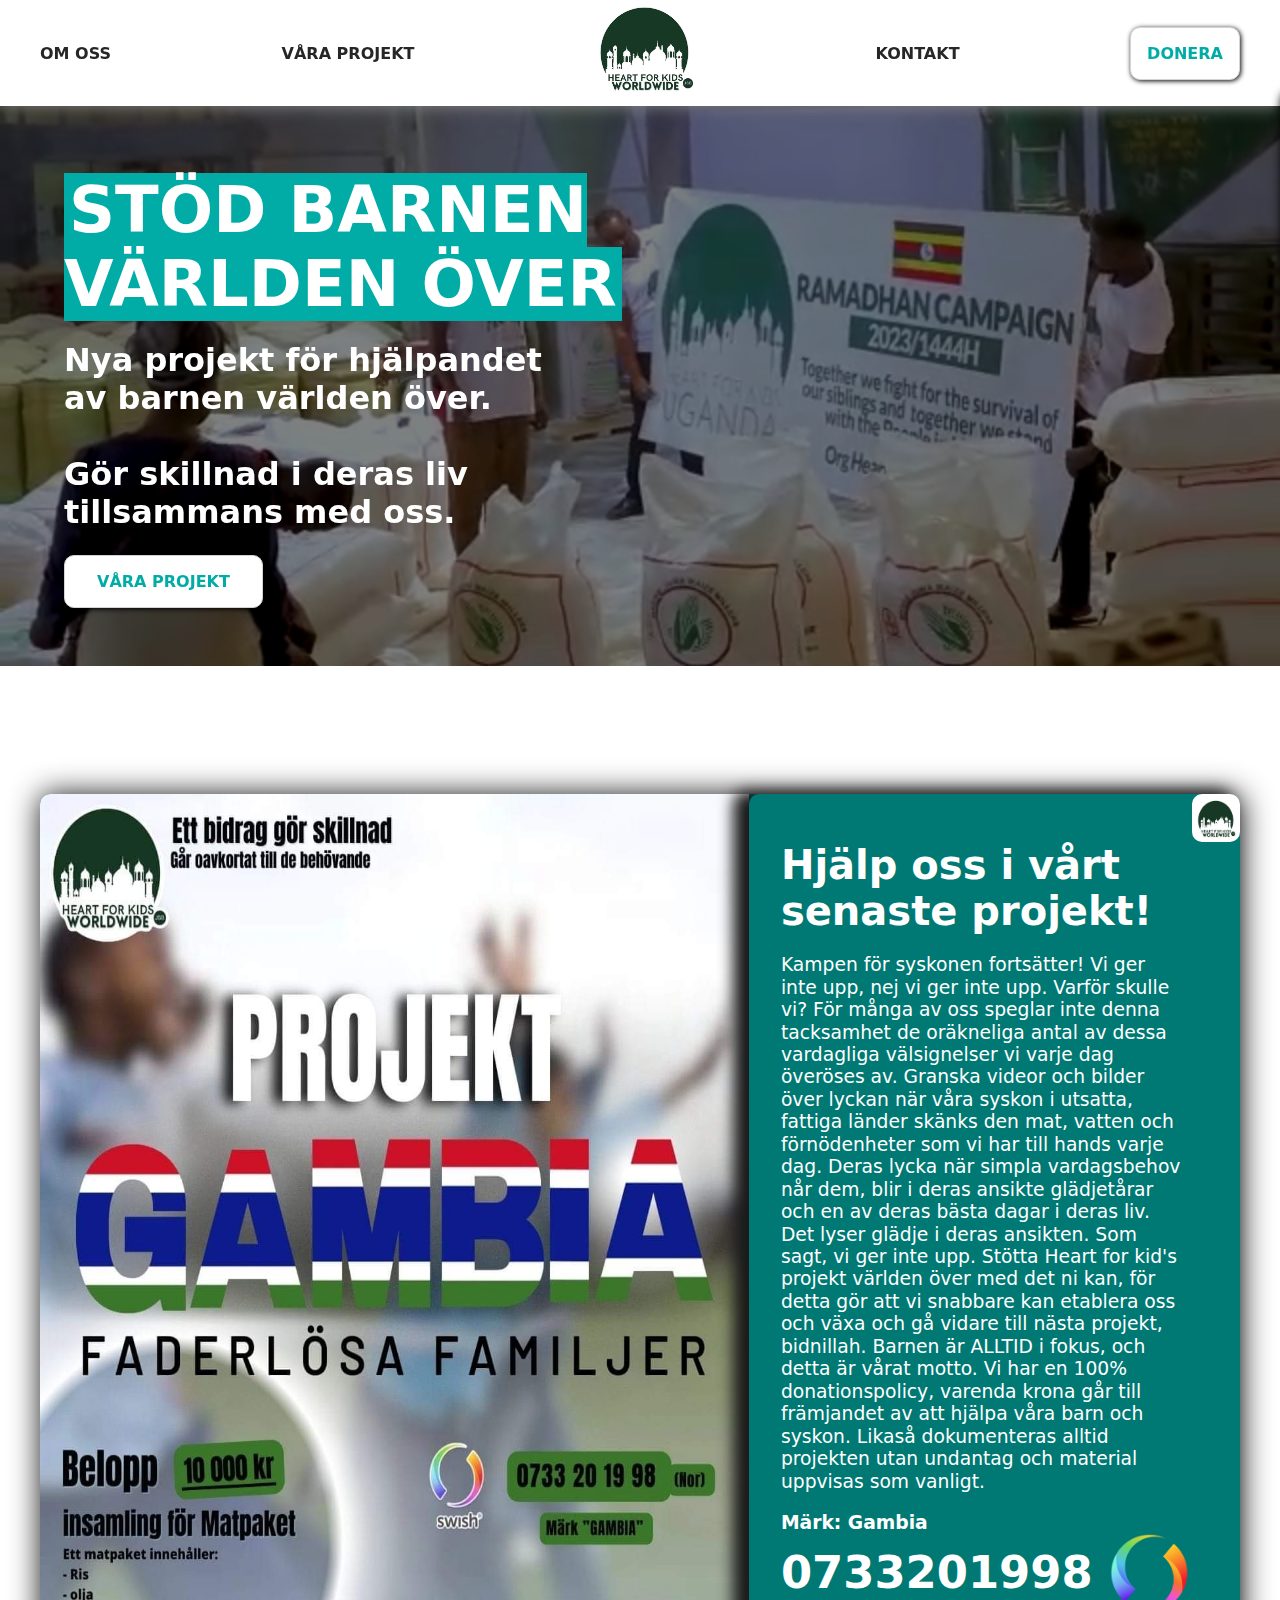
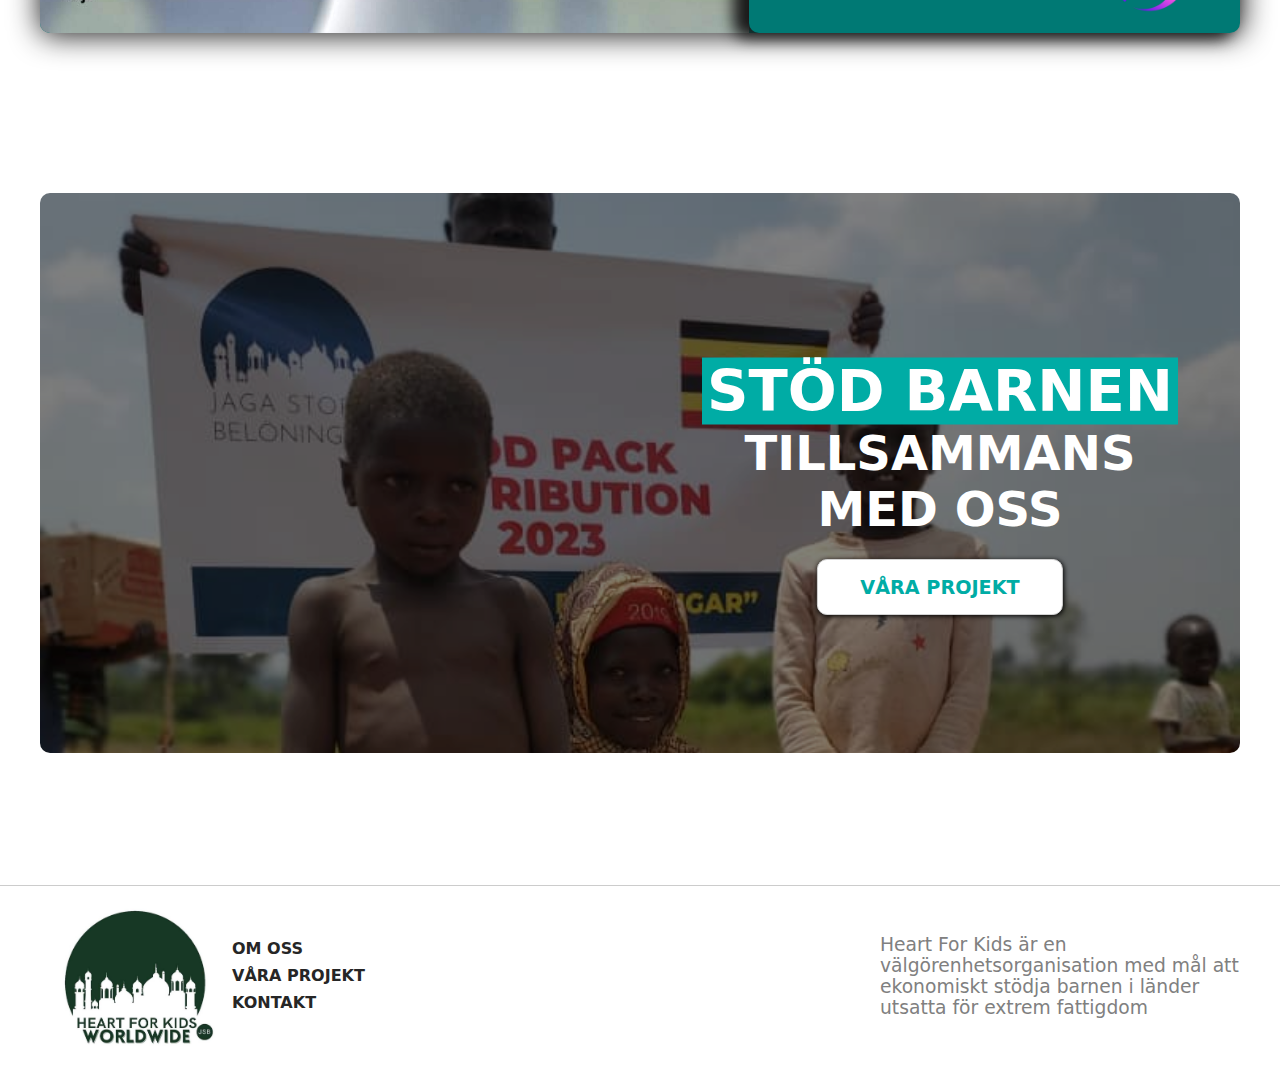
==== commit bef96c6b: "Add files via upload" ====
--- a/index.html
+++ b/index.html
@@ -44,7 +44,7 @@
           <a href="./projekt" class="hover--underline">VÅRA PROJEKT</a>
         </li>
         <li>
-          <a href="#"
+          <a href="/"
             ><img src="./Bilder/LOGO.jpeg" alt="" class="navbar__list__logo"
           /></a>
         </li>
@@ -163,15 +163,15 @@
     <!--FOOTER-->
     <div class="footer">
       <nav class="container">
-        <a href="./hem"><img src="./Bilder/LOGO.jpeg" alt="" /></a>
+        <a href="/"><img src="../Bilder/LOGO.jpeg" alt="" /></a>
 
         <ul class="list--style--remove">
-          <li><a href="./om-oss" class="hover--underline">OM OSS</a></li>
+          <li><a href="../om-oss" class="hover--underline">OM OSS</a></li>
           <li>
-            <a href="./projekt" class="hover--underline">VÅRA PROJEKT</a>
+            <a href="../projekt" class="hover--underline">VÅRA PROJEKT</a>
           </li>
 
-          <li><a href="./kontakt" class="hover--underline">KONTAKT</a></li>
+          <li><a href="../kontakt" class="hover--underline">KONTAKT</a></li>
         </ul>
         <h3 footer__organisationInfo>
           Heart For Kids är en välgörenhetsorganisation med mål att ekonomiskt
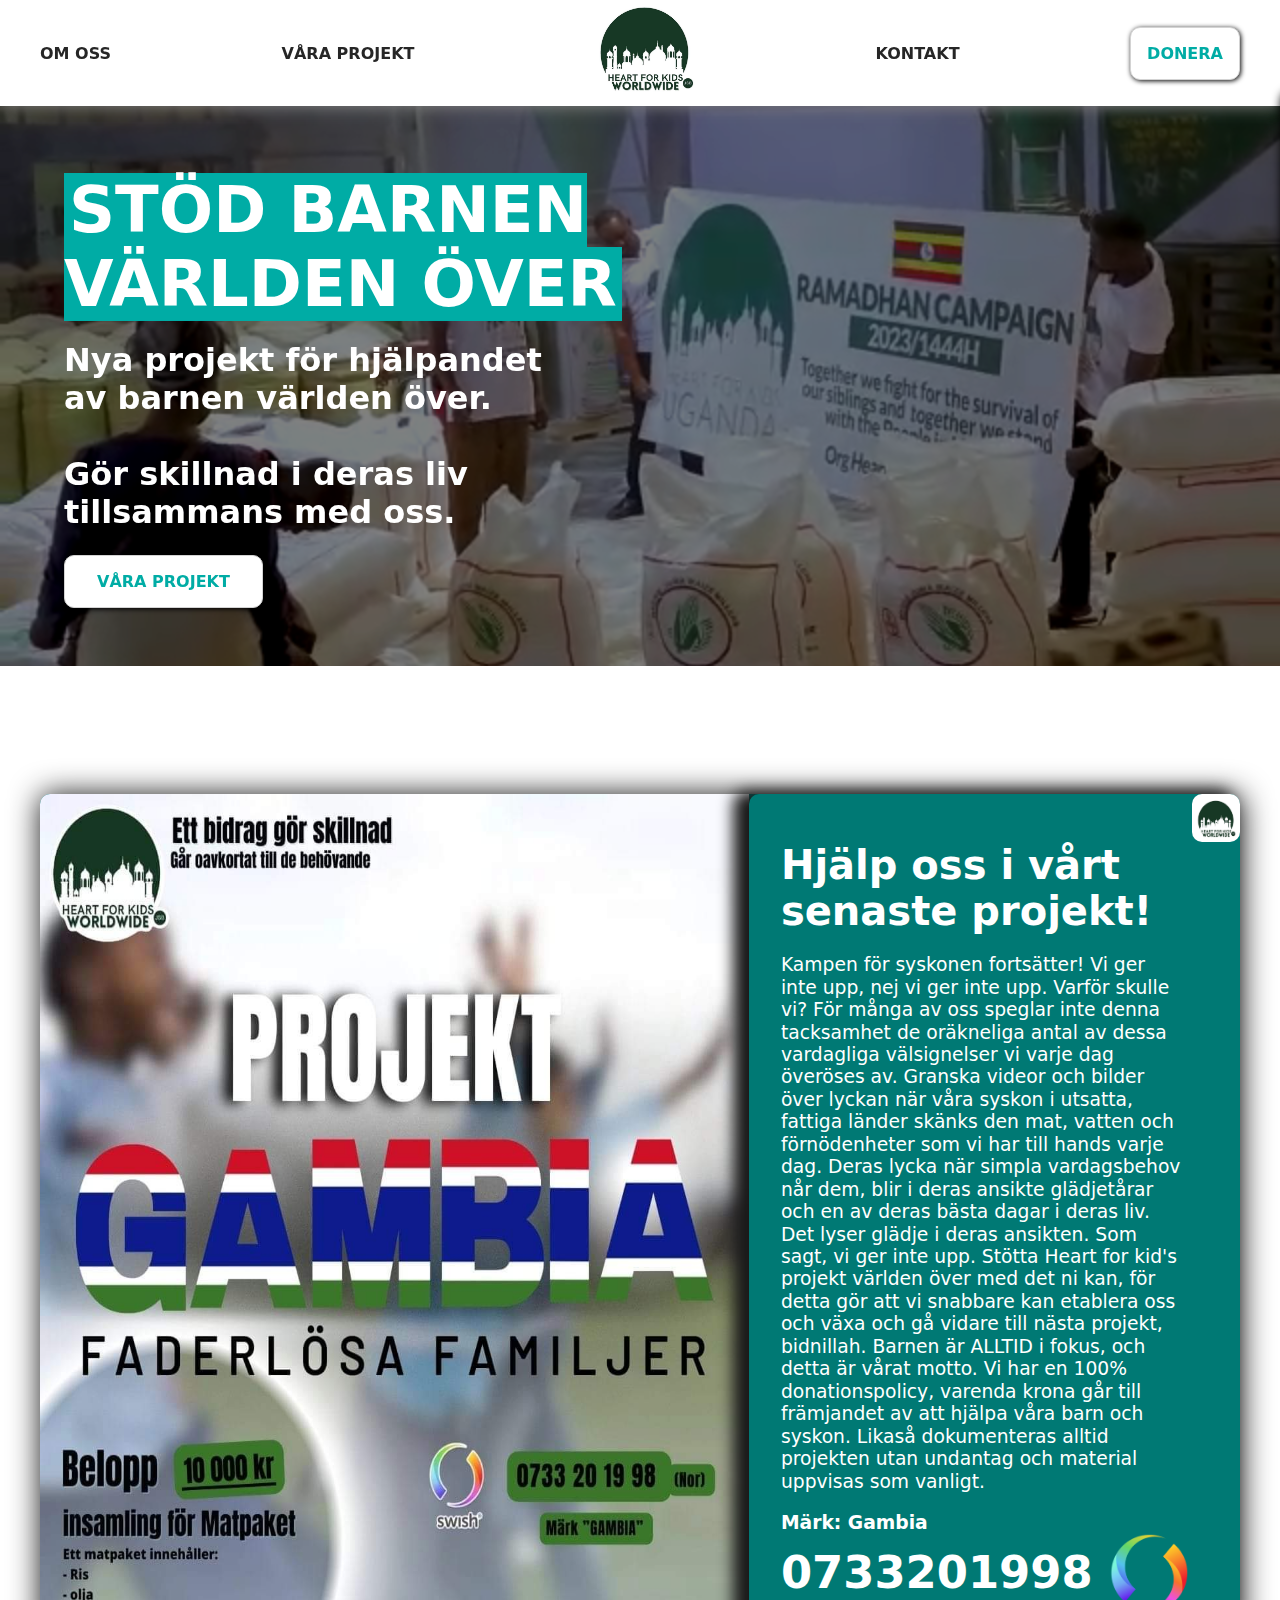
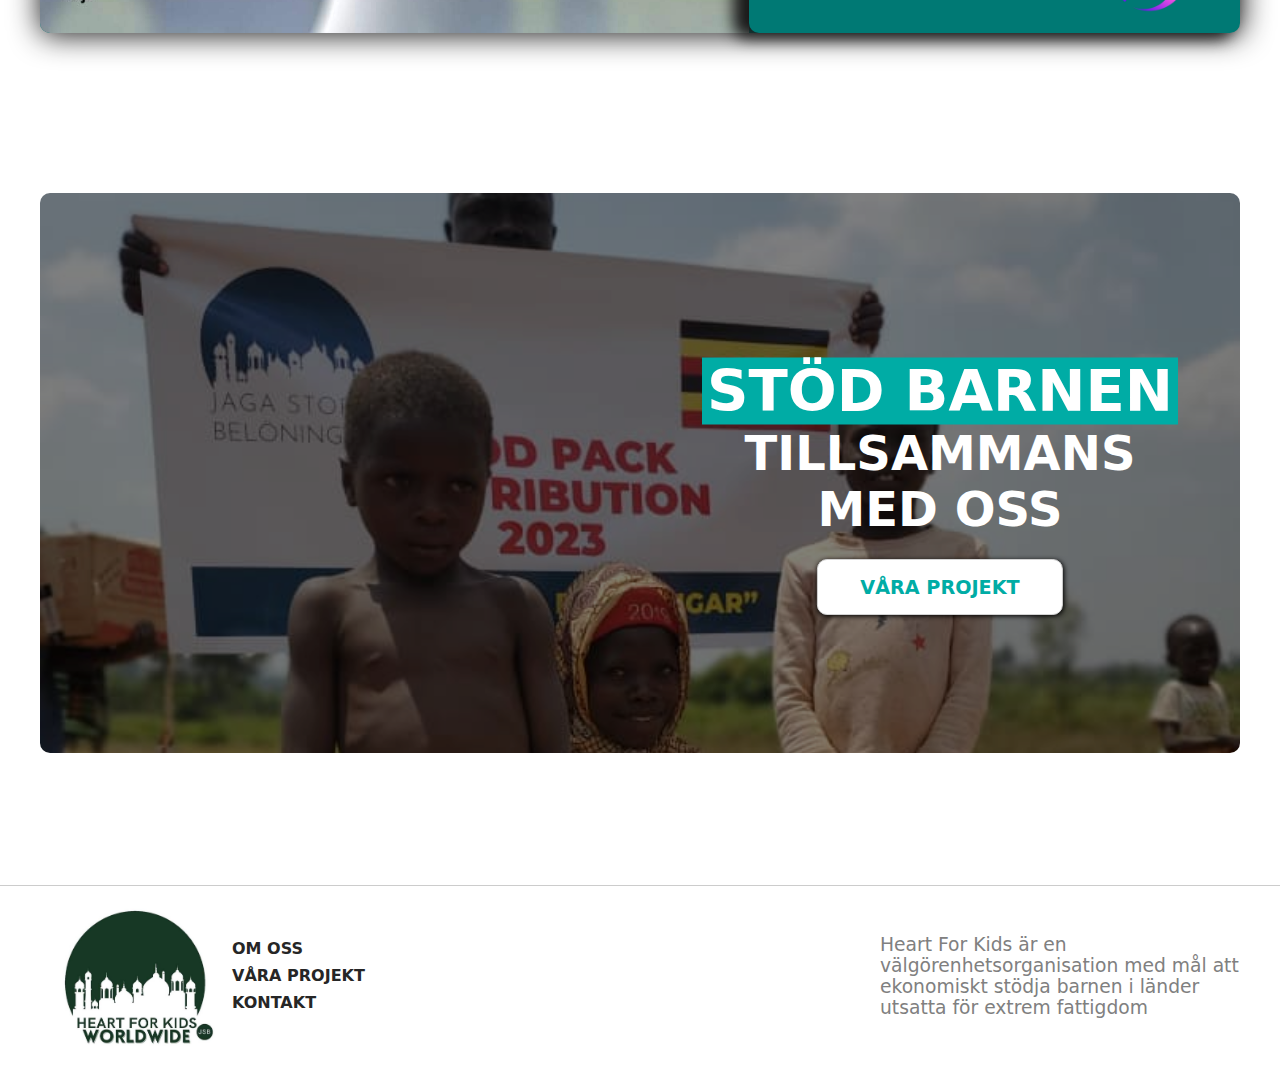
==== commit 061c24b0: "Add files via upload" ====
--- a/index.html
+++ b/index.html
@@ -39,16 +39,16 @@
         <div class="menu__bar"></div>
       </div>
       <ul class="navbar__list container">
-        <li><a href="./om-oss" class="hover--underline">OM OSS</a></li>
+        <li><a href="../om-oss" class="hover--underline">OM OSS</a></li>
         <li>
-          <a href="./projekt" class="hover--underline">VÅRA PROJEKT</a>
+          <a href="../projekt" class="hover--underline">VÅRA PROJEKT</a>
         </li>
         <li>
           <a href="/"
-            ><img src="./Bilder/LOGO.jpeg" alt="" class="navbar__list__logo"
+            ><img src="../Bilder/LOGO.jpeg" alt="" class="navbar__list__logo"
           /></a>
         </li>
-        <li><a href="./kontakt" class="hover--underline">KONTAKT</a></li>
+        <li><a href="../kontakt" class="hover--underline">KONTAKT</a></li>
         <li>
           <button class="button button--charity" onclick="openPopUp()">
             DONERA
@@ -56,7 +56,7 @@
         </li>
       </ul>
       <div class="popup" id="popup">
-        <img src="./Bilder/swish small.png" alt="" />
+        <img src="../Bilder/swish small.png" alt="" />
         <h2>Donera till Heart For Kids!</h2>
         <h3>Märk: HFK Donation</h3>
         <h2>0733201998</h2>
@@ -65,13 +65,13 @@
       <div id="mobileMenu" class="mobile__menu">
         <ul>
           <p id="closeMobileMenu">X</p>
-          <li><a href="./hem"> HEM</a></li>
-          <li><a href="./om-oss"> OM OSS</a></li>
-          <li><a href="./projekt"> VÅRA PROJEKT</a></li>
-          <li><a href="./kontakt"> KONTAKT</a></li>
+          <li><a href="/"> HEM</a></li>
+          <li><a href="../om-oss"> OM OSS</a></li>
+          <li><a href="../projekt"> VÅRA PROJEKT</a></li>
+          <li><a href="../kontakt"> KONTAKT</a></li>
           <li>
             <button class="button button--charity">
-              <a href="./donera">DONERA</a>
+              <a href="../donera">DONERA</a>
             </button>
           </li>
         </ul>
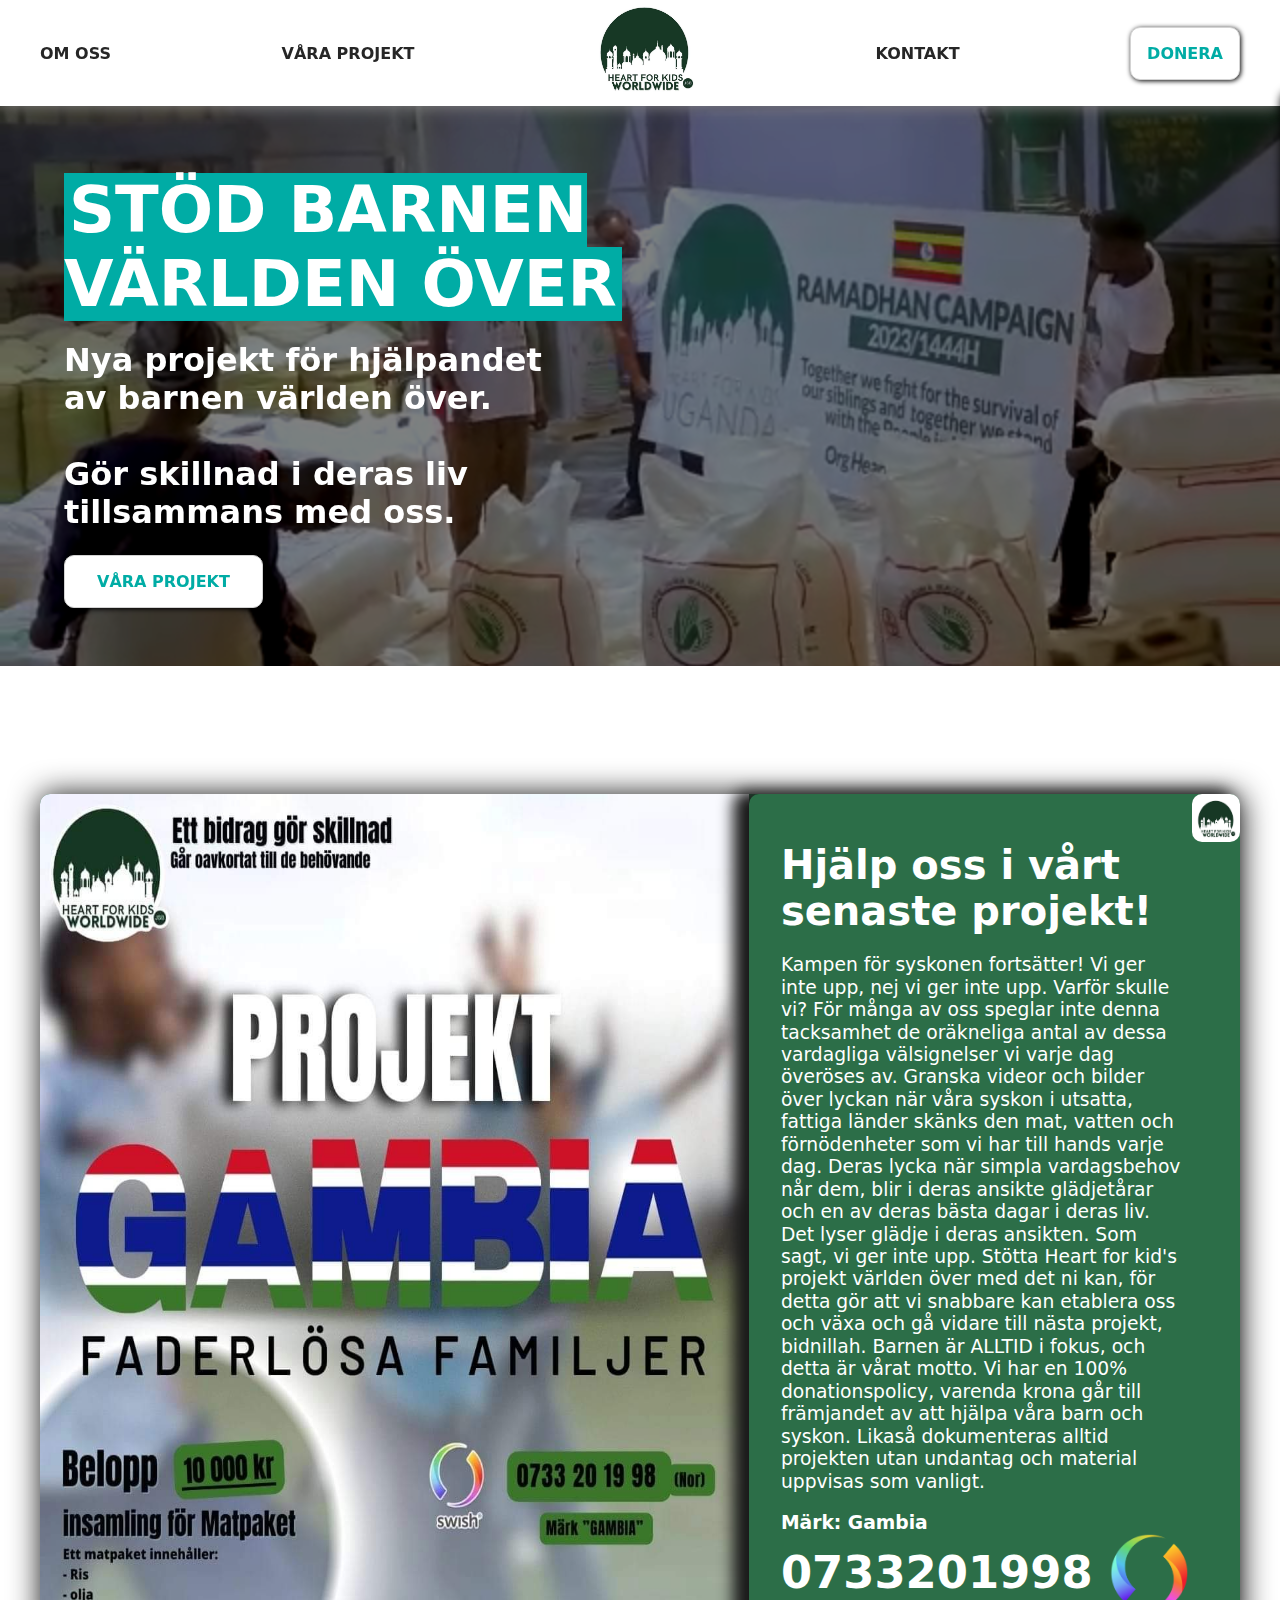
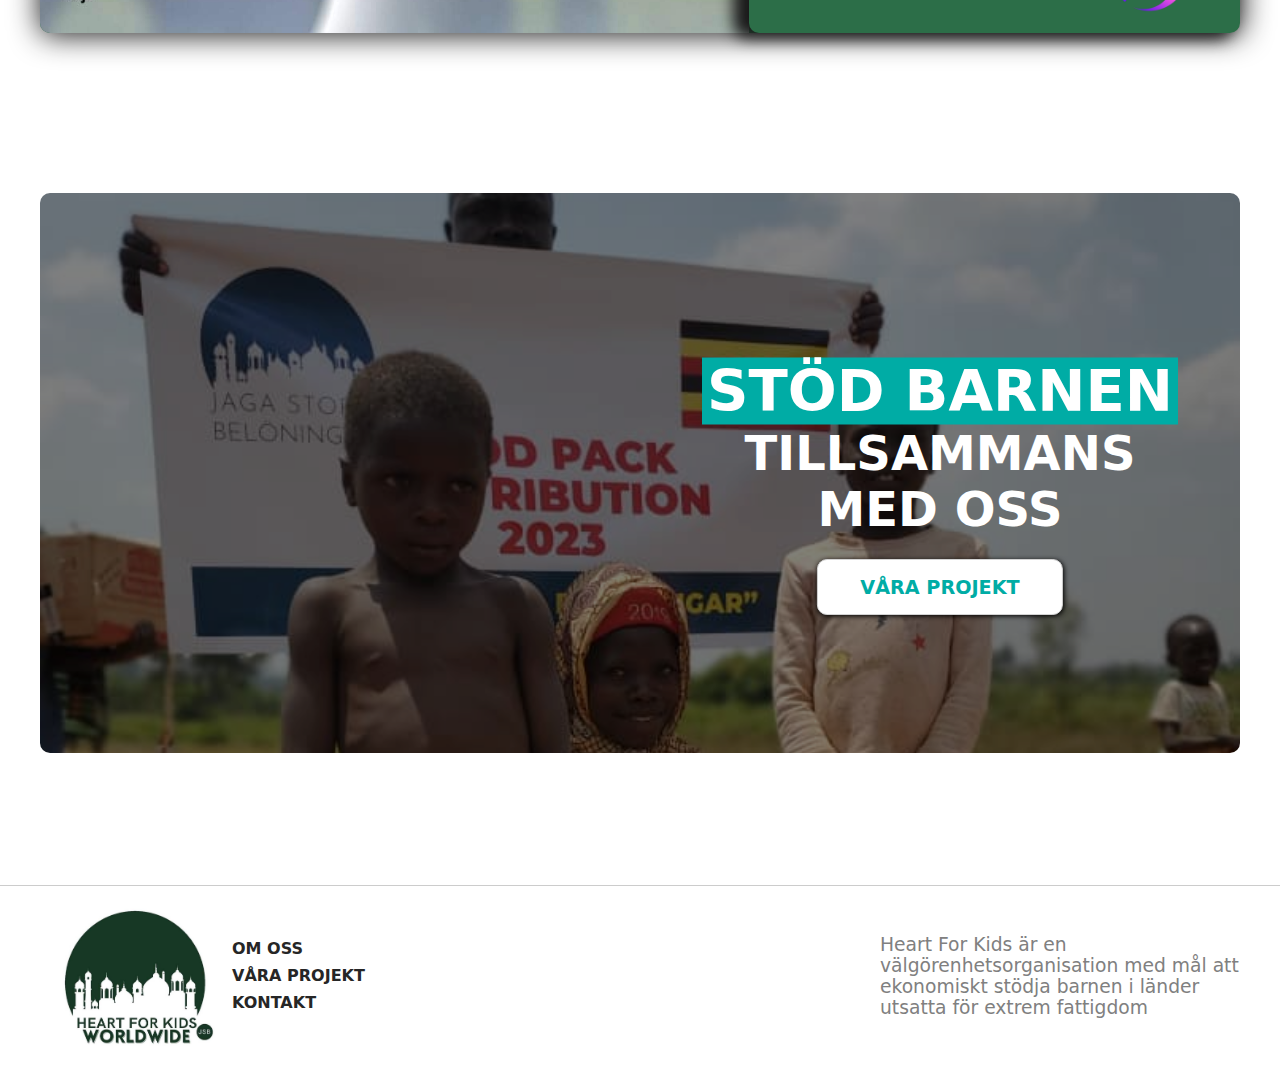
==== commit 05e55c14: "Add files via upload" ====
--- a/index.html
+++ b/index.html
@@ -28,7 +28,7 @@
     <title>Hem - Heart For Kids</title>
     <link rel="stylesheet" href="./style/style--home.css" />
     <link rel="stylesheet" href="./style/objects.css" />
-    <link rel="icon" href="./Bilder/LOGO.jpeg" />
+    <link rel="icon" href="../Bilder/LOGO-NOBG.png" />
   </head>
   <body>
     <!--NAVBAR-->
--- a/style/style--home.css
+++ b/style/style--home.css
@@ -351,7 +351,7 @@
   color: #fc7317;
 }
 .main .project {
-  background-color: #007974;
+  background-color: #2c6e48;
   margin-top: 8em;
   margin-bottom: 10em;
   display: flex;
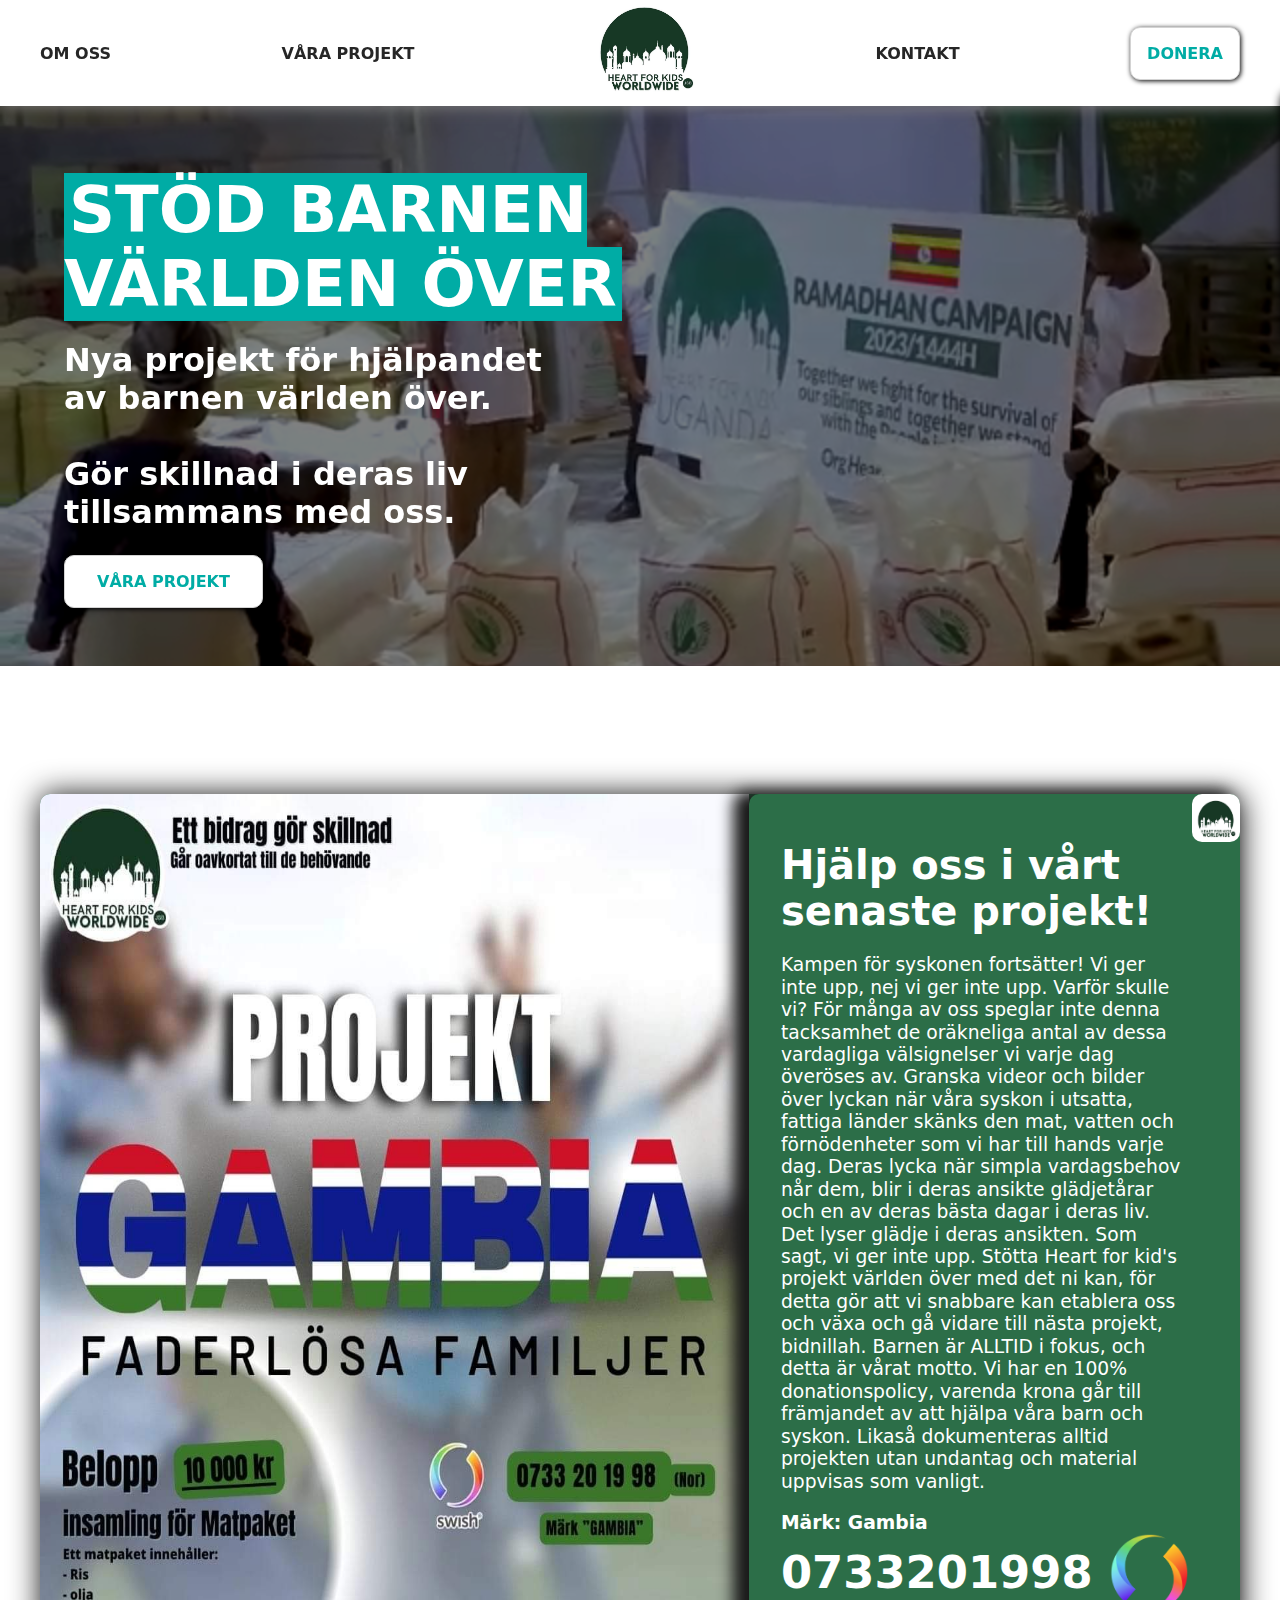
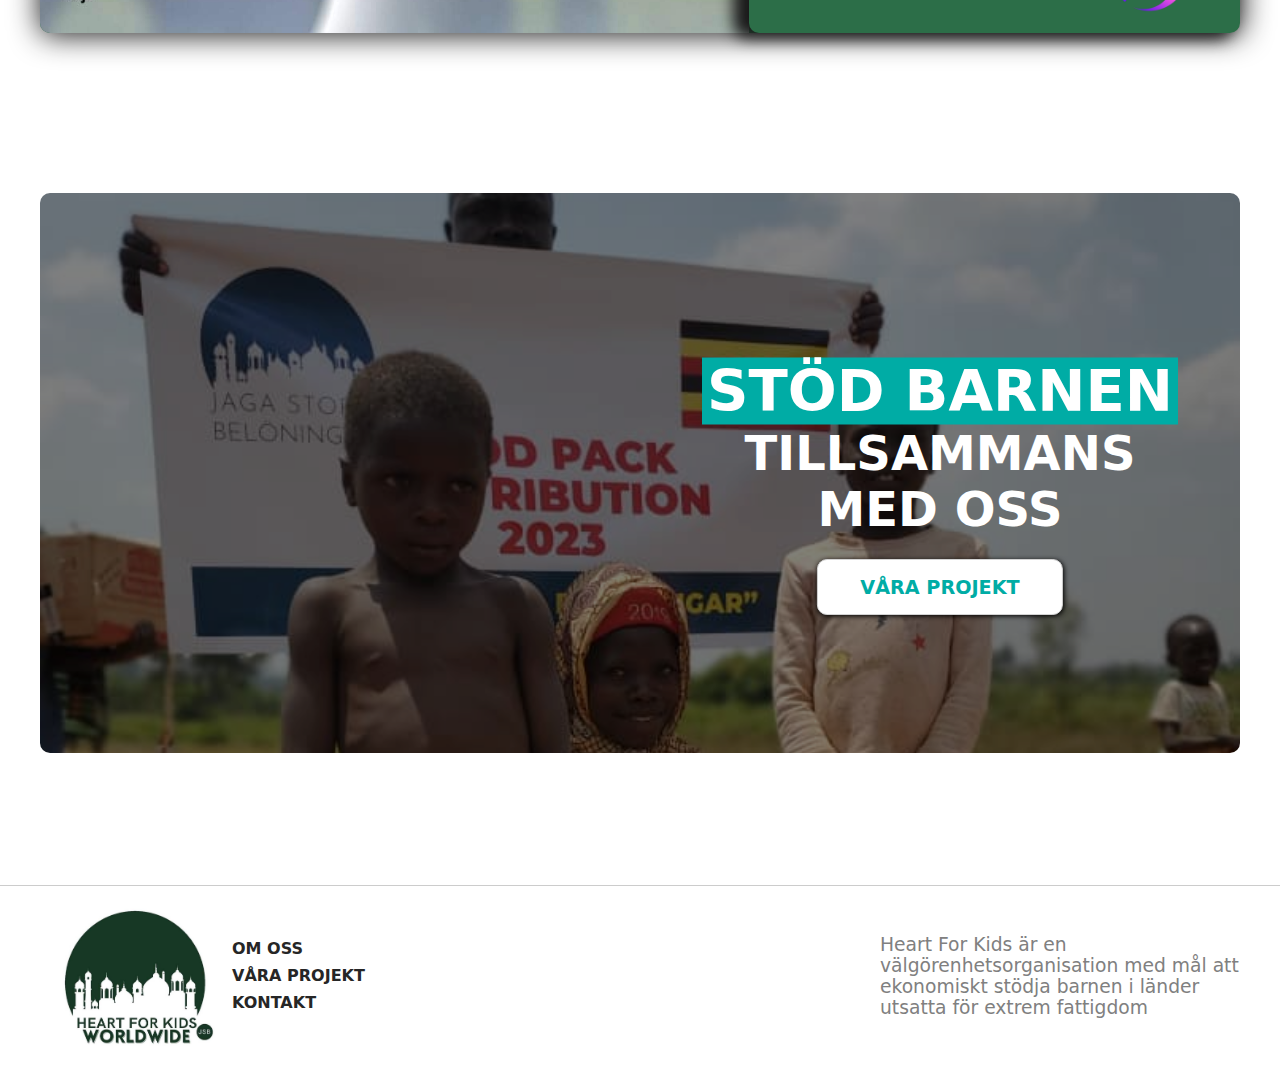
==== commit 56ddafee: "Add files via upload" ====
--- a/index.html
+++ b/index.html
@@ -28,7 +28,7 @@
     <title>Hem - Heart For Kids</title>
     <link rel="stylesheet" href="./style/style--home.css" />
     <link rel="stylesheet" href="./style/objects.css" />
-    <link rel="icon" href="../Bilder/LOGO-NOBG.png" />
+    <link rel="icon" href="./Bilder/LOGO-NOBG.png" />
   </head>
   <body>
     <!--NAVBAR-->
